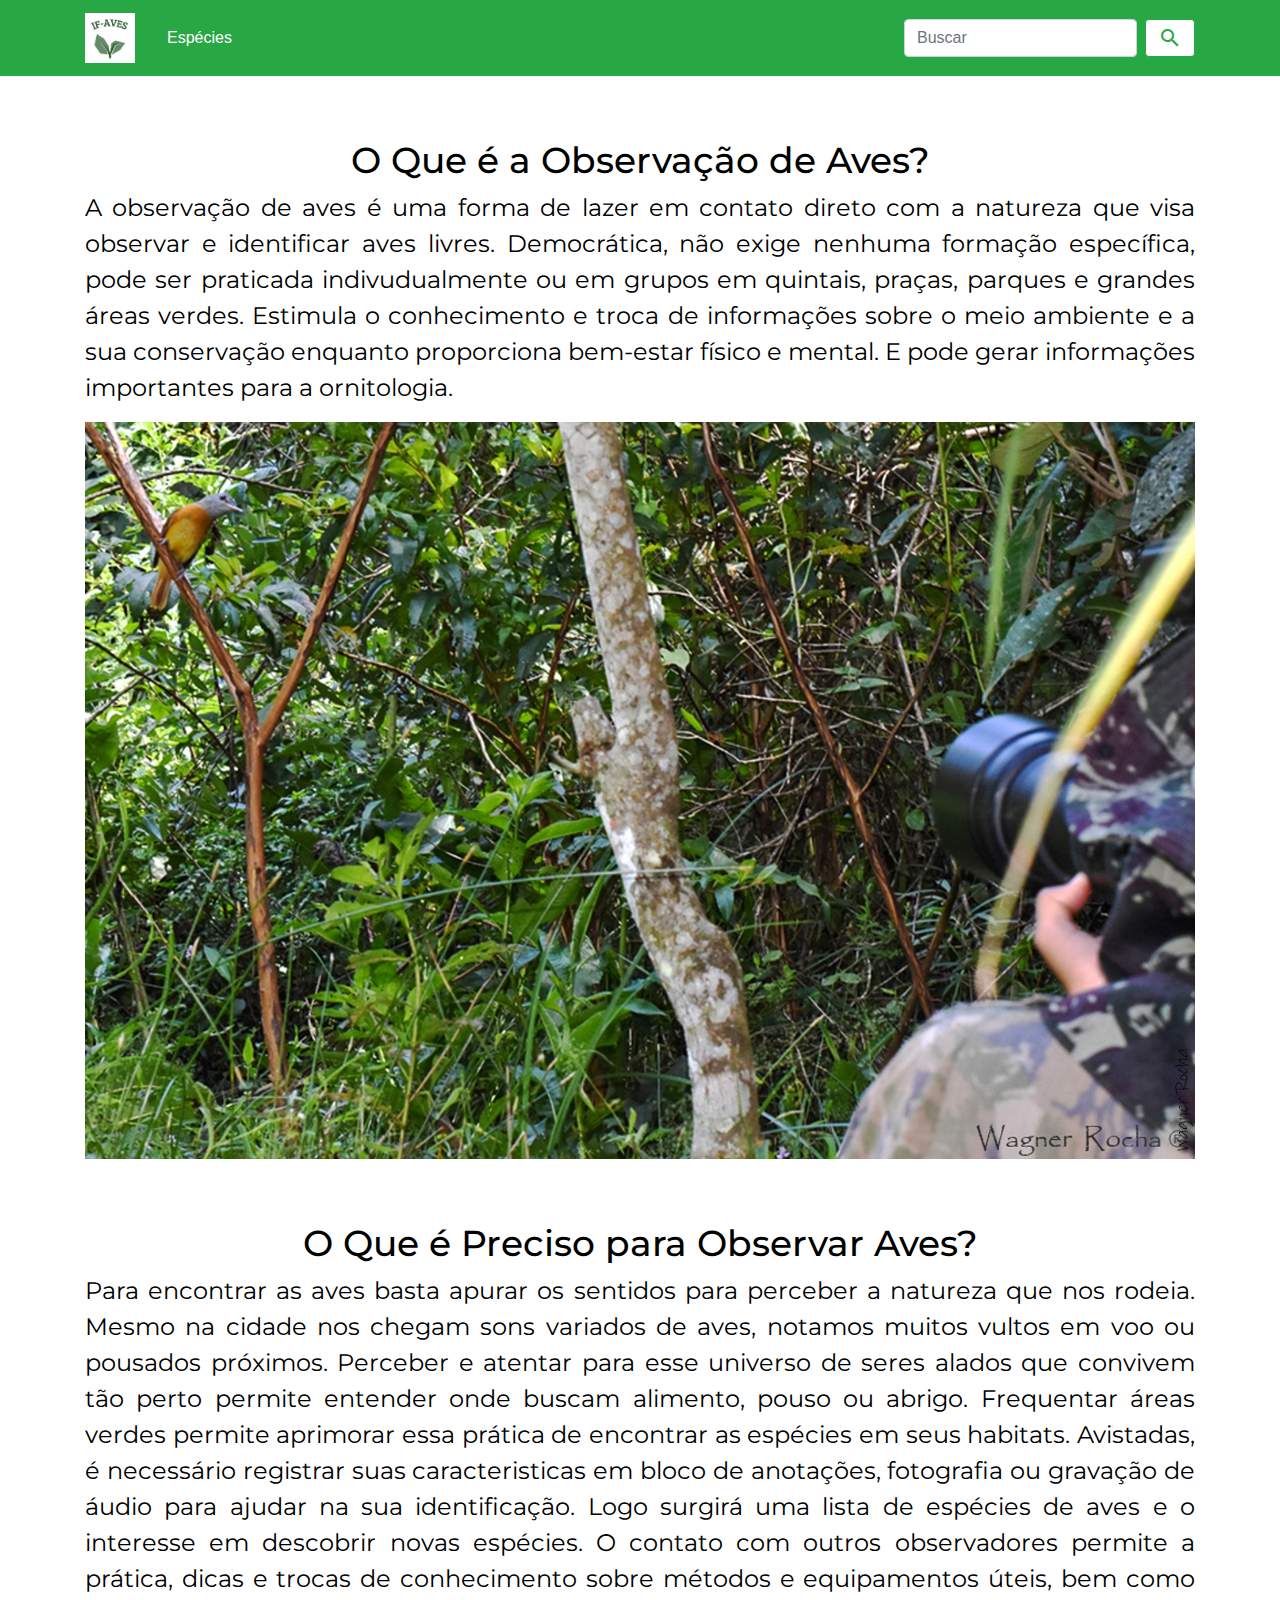
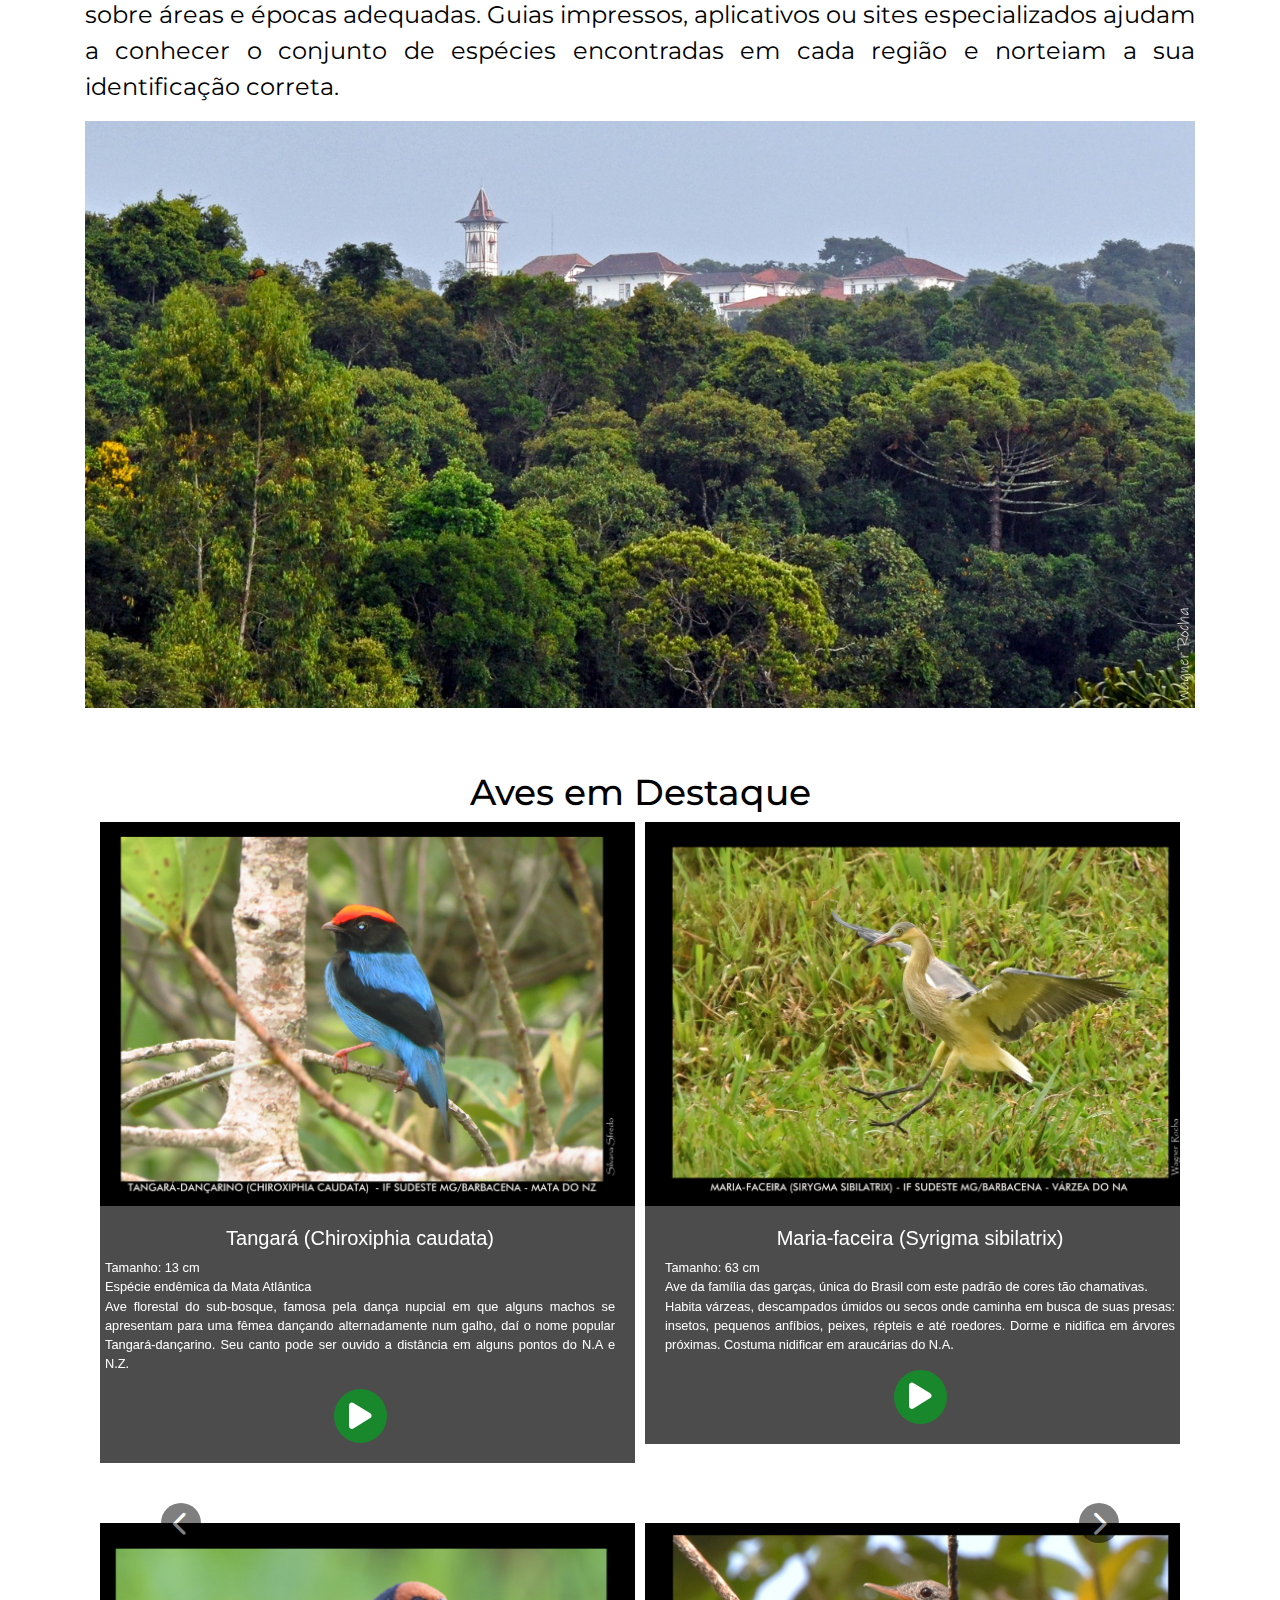
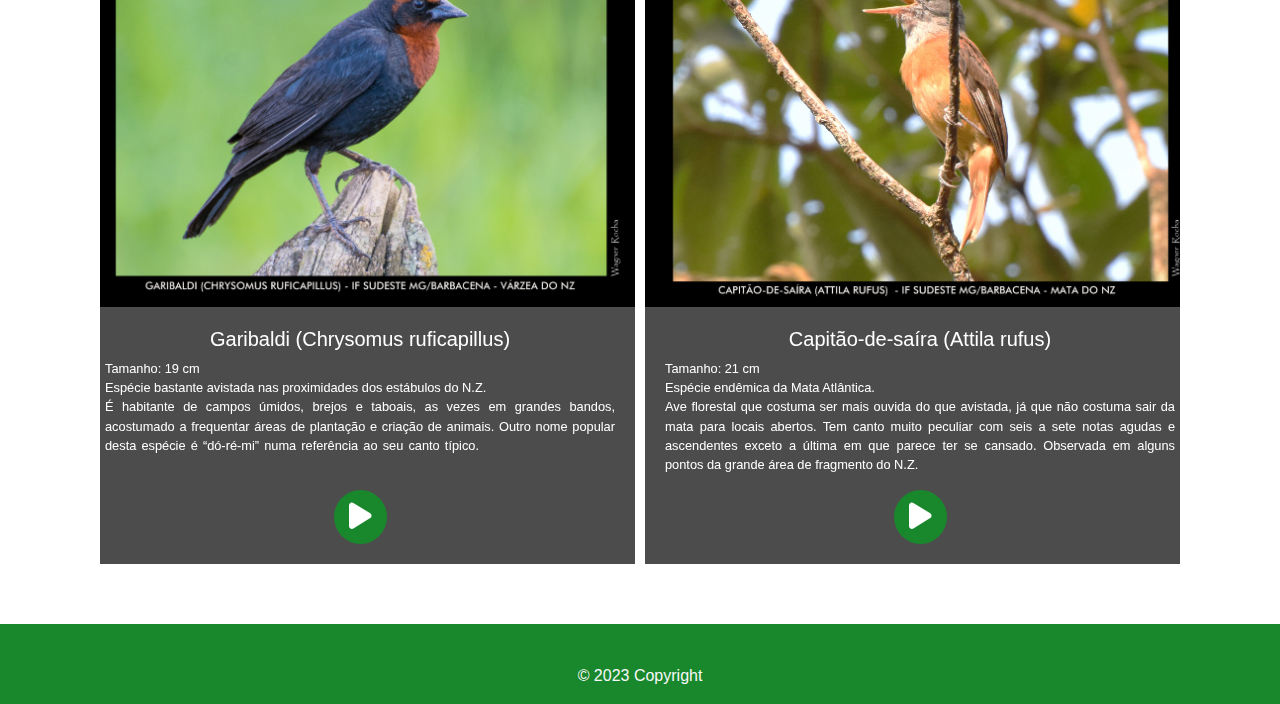
==== index.html @ 890faf4c "foi trocado de lugar o botão de pesquisa com o de espécies" ====
<!DOCTYPE html>
<html lang="pt-br">
<head>
    <meta charset="UTF-8">
    <meta name="viewport" content="width=device-width, initial-scale=1.0">
    <link href="https://fonts.googleapis.com/icon?family=Material+Icons" rel="stylesheet">
    <link rel="stylesheet" href="https://maxcdn.bootstrapcdn.com/bootstrap/4.3.1/css/bootstrap.min.css">
    <link href="https://cdnjs.cloudflare.com/ajax/libs/font-awesome/6.0.0-beta3/css/all.min.css" rel="stylesheet">
    <script src="https://maxcdn.bootstrapcdn.com/bootstrap/4.3.1/js/bootstrap.min.js"></script>
    <link rel="stylesheet" href="style/style.css?v=1" />
    <link href="https://fonts.googleapis.com/css?family=Montserrat&display=swap" rel="stylesheet">

    <title>IF-Aves</title>
</head>
<body>
  <!-- Cabeçalho -->
  <header>
    <nav class="navbar navbar-expand-lg navbar-light bg-success">
      <div class="container-fluid container">
        <a class="navbar-brand" href="./index.html">
            <img src="Imagens/ifaves.jpg" alt="Logo" width="50" height="50">
        </a>
        <a class="nav-link text-white" href="./especies.html">Espécies</a>
        <ul class="navbar-nav ml-auto">
          <li class="nav-item">
            <form class="d-flex" role="search" onsubmit="return search()">
              <input id="search-text" class="form-control me-2" type="search" placeholder="Buscar" aria-label="Search">
              <button id="search-btn" class="btn btn-outline-success bg-white ml-2" type="submit">
                <span class="material-icons">search</span>
              </button>
            </form>
          </li>
        </ul>
      </div>
    </nav>
  </header>

  <!-- Conteúdo principal -->
  <main>
    <div class="container text-center">
      <div>
        <h1 class="separar-linhas titulo-estilizado">
          O Que é a Observação de Aves?
        </h1>
        <p class="paragrafo-estilizado">
          A observação de aves é uma forma de lazer em contato direto com a natureza que visa observar e identificar aves livres. 
          Democrática, não exige nenhuma formação específica, pode ser praticada indivudualmente ou em grupos em quintais, praças, 
          parques e grandes áreas verdes. Estimula o conhecimento e troca de informações sobre o meio ambiente e a sua conservação 
          enquanto proporciona bem-estar físico e mental. E pode gerar informações importantes para a ornitologia.
        </p>
        <img src="Imagens/WhatsApp Image 2023-07-19 at 11.52.18.jpeg" class ="imagem-observacao" alt="Obeservação Aves">
        <h1 class="separar-linhas titulo-estilizado">
          O Que é Preciso para Observar Aves?
        </h1>
        <p class="paragrafo-estilizado">
          Para encontrar as aves basta apurar os sentidos para perceber a natureza que nos rodeia.
          Mesmo na cidade nos chegam sons variados de aves, notamos muitos vultos em voo ou pousados próximos. 
          Perceber e atentar para esse universo de seres alados que convivem tão perto permite entender onde buscam alimento, pouso ou abrigo. 
          Frequentar áreas verdes permite aprimorar essa prática de encontrar as espécies em seus habitats.
          Avistadas, é necessário registrar suas caracteristicas em bloco de anotações, fotografia ou gravação de áudio para ajudar na sua identificação. 
          Logo surgirá uma lista de espécies de aves e o interesse em descobrir novas espécies. O contato com outros observadores permite a prática, 
          dicas e trocas de conhecimento sobre métodos e equipamentos úteis, bem como sobre áreas e épocas adequadas. 
          Guias impressos, aplicativos ou sites especializados ajudam a conhecer o conjunto de espécies encontradas em cada região e norteiam a sua 
          identificação correta.
        </p>
        <img src="Imagens/WhatsApp Image 2023-07-19 at 11.52.19 (1).jpeg" class ="imagem-observacao" alt="Obeservação Aves">
      </div>
      
      <div class="container text-center">
        <h1 class="separar-linhas titulo-estilizado">
          Aves em Destaque
        </h1>

        <div id="birdCarousel" class="carousel slide" data-ride="carousel" data-interval="10000">
          <div class="carousel-inner">
            <div class="carousel-item active">
              <div class="row">
                <div class="col-md-6 imagens-passaros espaco-direita">
                  <div class="image-container position-relative">
                    <img src="Imagens/1_Tangara.jpg" alt="Imagem" class="img-fluid">
                    <div class="description-container">
                      <h5 class="text-center">Tangará (Chiroxiphia caudata)</h5>
                      <div class="description text-justify">
                        <p class="small with-line-break">
                          <span style="display: block;">Tamanho: 13 cm</span> 
                          <span style="display: block;">Espécie endêmica da Mata Atlântica</span>
                          Ave florestal do sub-bosque, famosa pela dança nupcial em que alguns machos se apresentam para uma fêmea dançando alternadamente num galho, 
                          daí o nome popular Tangará-dançarino. Seu canto pode ser ouvido a distância em alguns pontos do N.A e N.Z.
                        </p>
                        <div class="text-center"> <!-- Div para centralizar o botão -->
                          <button class="btn-success rounded-circle btn-custom-icon mt-3 play-music" data-audio="Sons_passaros/01. TANGARA-DANÇARINO.mp3">
                            <i class="fa fa-play fa-lg"></i>
                          </button>
                        </div>
                      </div>
                    </div>
                  </div>
                </div>
                <div class="col-md-6 imagens-passaros espaco-esquerda">
                  <div class="image-container position-relative">
                    <img src="Imagens/2_Maria_Faceira.jpg" alt="Imagem" class="img-fluid">
                    <div class="description-container">
                      <h5 class="text-center">Maria-faceira (Syrigma sibilatrix)</h5>
                      <div class="description text-justify">
                        <p class="small with-line-break">
                          <span style="display: block;">Tamanho: 63 cm</span> 
                          <span style="display: block;">Ave da família das garças, única do Brasil com este padrão de cores tão chamativas.</span>
                          Habita várzeas, descampados úmidos ou secos onde caminha em busca de suas presas: insetos, pequenos anfíbios, peixes, répteis e até roedores. Dorme e nidifica em árvores próximas. Costuma nidificar em araucárias do N.A.
                        </p>
                        <div class="text-center"> <!-- Div para centralizar o botão -->
                          <button class="btn-success rounded-circle btn-custom-icon mt-3 play-music" data-audio="Sons_passaros/02. MARIA-FACEIRA.mp3">
                            <i class="fa fa-play fa-lg"></i>
                          </button>
                        </div>
                      </div>
                    </div>
                  </div>
                </div>
                <div class="col-md-6 imagens-passaros espaco-direita">
                  <div class="image-container position-relative">
                    <img src="Imagens/3_Garibaldi.jpg" alt="Imagem" class="img-fluid">
                    <div class="description-container">
                      <h5 class="text-center">Garibaldi (Chrysomus ruficapillus)</h5>
                      <div class="description text-justify">
                        <p class="small with-line-break">
                          <span style="display: block;">Tamanho: 19 cm</span> 
                          <span style="display: block;">Espécie bastante avistada nas proximidades dos estábulos do N.Z.</span>
                          É habitante de campos úmidos, brejos e taboais, as vezes em grandes bandos, acostumado a frequentar áreas de plantação e criação de animais.
                          Outro nome popular desta espécie é “dó-ré-mi” numa referência ao seu canto típico.<span class="invisivel">dsdadasdasdas dasdas dsssss sssssssssssss dfdssdd</span>
                        </p>
                        <div class="text-center"> <!-- Div para centralizar o botão -->
                          <button class="btn-success rounded-circle btn-custom-icon mt-3 play-music" data-audio="Sons_passaros/03. GARIBALDI.mp3">
                            <i class="fa fa-play fa-lg"></i>
                          </button>
                        </div>
                      </div>
                    </div>
                  </div>
                </div>
                <div class="col-md-6 imagens-passaros espaco-esquerda">
                  <div class="image-container position-relative">
                    <img src="Imagens/4_Capitao_de_saira.jpg" alt="Imagem" class="img-fluid">
                    <div class="description-container">
                      <h5 class="text-center">Capitão-de-saíra (Attila rufus)</h5>
                      <div class="description text-justify">
                        <p class="small with-line-break">
                          <span style="display: block;">Tamanho: 21 cm</span> 
                          <span style="display: block;">Espécie endêmica da Mata Atlântica.</span>
                          Ave florestal que costuma ser mais ouvida do que avistada, já que não costuma sair da mata para locais abertos. Tem canto muito peculiar com seis a sete notas agudas e ascendentes exceto a última em que parece ter se cansado.
                          Observada em alguns pontos da grande área de fragmento do N.Z.
                        </p>
                        <div class="text-center"> <!-- Div para centralizar o botão -->
                          <button class="btn-success rounded-circle btn-custom-icon mt-3 play-music" data-audio="Sons_passaros/04. CAPITAO-DE-SAIRA.mp3">
                            <i class="fa fa-play fa-lg"></i>
                          </button>
                        </div>
                      </div>
                    </div>
                  </div>
                </div>
              </div>
            </div>
            <div class="carousel-item">
              <div class="row">
                <div class="col-md-6 imagens-passaros espaco-esquerda">
                  <div class="image-container position-relative">
                    <img src="Imagens/5_Gaviao_pega_Macaco.jpg" alt="Imagem" class="img-fluid">
                    <div class="description-container">
                      <h5 class="text-center">Gavião-pega-macaco (Spizaetus tyrannus) </h5>
                      <div class="description text-justify">
                        <p class="small with-line-break">
                          <span style="display: block;">Tamanho: 67 cm.</span> 
                          <span style="display: block;">Esta águia tropical é uma grande ave de rapina estritamente florestal que habita grandes fragmentos de mata pouco alterados.</span>
                          Caça mamíferos, répteis e aves.Observada em voos solitários sobre as matas do N.A. e N.Z, mais raramente em poleiros de caça. 
                          O único ninho já observado fica num ponto de mata densa do IF Sudeste Barbacena.
                        </p>
                        <div class="text-center"> <!-- Div para centralizar o botão -->
                          <button class="btn-success rounded-circle btn-custom-icon mt-3 play-music" data-audio="Sons_passaros/05. GAVIAO-PEGA-MACACO.mp3">
                            <i class="fa fa-play fa-lg"></i>
                          </button>
                        </div>
                      </div>
                    </div>
                  </div>
                </div>
                <div class="col-md-6 imagens-passaros espaco-esquerda">
                  <div class="image-container position-relative">
                    <img src="Imagens/6_Pica_Pau_Verde_Barrado.jpg" alt="Imagem" class="img-fluid">
                    <div class="description-container">
                      <h5 class="text-center">Pica-pau-verde-barrado (Colaptes melanochloros)</h5>
                      <div class="description text-justify">
                        <p class="small with-line-break">
                          <span style="display: block;">Tamanho: 29 cm.</span> 
                          <span style="display: block;">Espécie comum de pica-pau, habita matas de galeria, cerrado, campos com árvores, pomares e locais urbanos arborizados. Geralmente é visto sozinho aqui na região.</span>
                          Grande predador de formigas, cupins e larvas de diversos insetos.Comumente observado nas bordas de mata, 
                          pomares e áreas com árvores desde a área da sede até o N.A. (indivíduo da fotografia) e N.Z
                        </p>
                        <div class="text-center"> <!-- Div para centralizar o botão -->
                          <button class="btn-success rounded-circle btn-custom-icon mt-3 play-music" data-audio="Sons_passaros/06. PICA-PAU-VERDE-BARRADO.mp3">
                            <i class="fa fa-play fa-lg"></i>
                          </button>
                        </div>
                      </div>
                    </div>
                  </div>
                </div>
                <div class="col-md-6 imagens-passaros espaco-esquerda">
                  <div class="image-container position-relative">
                    <img src="Imagens/7_Tororo.jpg" alt="Imagem" class="img-fluid">
                    <div class="description-container">
                      <h5 class="text-center">Tororó (Poecilotriccus plumbeiceps)</h5>
                      <div class="description text-justify">
                        <p class="small with-line-break">
                          <span style="display: block;">Tamanho: 9 cm.</span> 
                          <span style="display: block;">Habita locais de vegetação densa mais próximos do chão</span>
                          Pequena espécie de canto em notas rápidas e som parecido com o de sapos e pererecas. Sempre muito ativo e inquieto
                          pula de um lado para o outro constantemente. Bastante ouvido em diversas áreas do IF, as vezes se nota primeiro seu vulto
                          em movimentação na vegetação fechada. Fotografia em mata do N.Z.
                        </p>
                        <div class="text-center"> <!-- Div para centralizar o botão -->
                          <button class="btn-success rounded-circle btn-custom-icon mt-3 play-music" data-audio="Sons_passaros/07. TORORO.mp3">
                            <i class="fa fa-play fa-lg"></i>
                          </button>
                        </div>
                      </div>
                    </div>
                  </div>
                </div>
                <div class="col-md-6 imagens-passaros espaco-esquerda">
                  <div class="image-container position-relative">
                    <img src="Imagens/8_Anu_Preto.jpg" alt="Imagem" class="img-fluid">
                    <div class="description-container">
                      <h5 class="text-center">Anu-preto (Crotophaga ani)</h5>
                      <div class="description text-justify">
                        <p class="small with-line-break">
                          <span style="display: block;">Tamanho: 36 cm.</span> 
                          <span style="display: block;">Espécie muito comum na zona rural em áreas abertas de cultivos e pastagens.</span>
                          Geralmente é visto em bandos no chão ou em poleiros baixos como cercas e arbustos. Voa de forma desajeitada. 
                          Grande predador de gafanhotos, percevejos, lagartas (ajuda no controle dessas espécies em plantações) além de 
                          lagartixas e pequenos roedores. Fotografia em plantação de repolhos do N.A.
                        </p>
                        <div class="text-center"> <!-- Div para centralizar o botão -->
                          <button class="btn-success rounded-circle btn-custom-icon mt-3 play-music" data-audio="Sons_passaros/08. ANU-PRETO.mp3">
                            <i class="fa fa-play fa-lg"></i>
                          </button>
                        </div>
                      </div>
                    </div>
                  </div>
                </div>
              </div>
            </div>

            <div class="carousel-item">
              <div class="row">
                <div class="col-md-6 imagens-passaros espaco-esquerda">
                  <div class="image-container position-relative">
                    <img src="Imagens/9_Gaviao_Caboclo.jpg" alt="Imagem" class="img-fluid">
                    <div class="description-container">
                      <h5 class="text-center">Gavião-caboclo (Heterospizias meridionalis)</h5>
                      <div class="description text-justify">
                        <p class="small with-line-break">
                          <span style="display: block;">Tamanho: 60 cm.</span> 
                          <span style="display: block;">Grande gavião de cores amarronzadas, comum em áreas abertas com árvores esparsas.</span>
                          Pode ser visto planando ou pousado em diversas alturas, desde postes e árvores até cupins e moirões de cerca.
                          Grande predador de pequenos mampiferos, aves,, anfíbios e répteis. Uma família procria continuadamente no 
                          entorno da plantação de repolhos do N.A.
                        </p>
                        <div class="text-center"> <!-- Div para centralizar o botão -->
                          <button class="btn-success rounded-circle btn-custom-icon mt-3 play-music" data-audio="Sons_passaros/09. GAVIAO-CABOCLO.mp3">
                            <i class="fa fa-play fa-lg"></i>
                          </button>
                        </div>
                      </div>
                    </div>
                  </div>
                </div>
                <div class="col-md-6 imagens-passaros espaco-esquerda">
                  <div class="image-container position-relative">
                    <img src="Imagens/10_Teque_teque.jpg" alt="Imagem" class="img-fluid">
                    <div class="description-container">
                      <h5 class="text-center">Teque-teque (Todirostrum poliocephalum)</h5>
                      <div class="description text-justify">
                        <p class="small with-line-break">
                          <span style="display: block;">Tamanho: 9 cm.</span> 
                          <span style="display: block;">Ave minúscula, de canto agudo e acelerado, comum na vegetação das bordas de matas e capoeiras da região, as vezes até em arbustos de jardins.</span>
                          Muito inquieta, está sempre pulando entre a folhagem enquanto caça pequenos insetos e frutinhas.
                          Fotografia na área do pomar do N.A.<span class="invisivel">dsdadasdasdas dasdas dsssss sssssssssssss dfdssdd </span> 
                        </p>
                        <div class="text-center"> <!-- Div para centralizar o botão -->
                          <button class="btn-success rounded-circle btn-custom-icon mt-3 play-music" data-audio="Sons_passaros/10. TEQUE-TEQUE.mp3">
                            <i class="fa fa-play fa-lg"></i>
                          </button>
                        </div>
                      </div>
                    </div>
                  </div>
                </div>
                <div class="col-md-6 imagens-passaros espaco-esquerda">
                  <div class="image-container position-relative">
                    <img src="Imagens/11_Falcao_Caure.jpg" alt="Imagem" class="img-fluid">
                    <div class="description-container">
                      <h5 class="text-center">Falcão-cauré (Falco rifigularis)</h5>
                      <div class="description text-justify">
                        <p class="small with-line-break">
                          <span style="display: block;">Tamanho: 30 cm.</span> 
                          <span style="display: block;">Ave de rapina pouco observada em Barbacena, habita áreas bem arborizadas.</span>
                          Hábil caçador, captura em voo morcegos, aves e insetos além de pequenos roedores e  lagartos que caça no solo.
                          Costuma ficar muito tempo em poleiros bem altos como árvores mortas e postes a espreita de sua caça. 
                          Fotografada na área da grande área florestada do N.Z.<span class="invisivel">dsdadasdasdas dasdas dsssss sssssssssssss dfdssdd ds fdfdf fdsffse fdfsdfsf fs</span>
                        </p>
                        <div class="text-center"> <!-- Div para centralizar o botão -->
                          <button class="btn-success rounded-circle btn-custom-icon mt-3 play-music" data-audio="Sons_passaros/11. FALCAO-CAURE.mp3">
                            <i class="fa fa-play fa-lg"></i>
                          </button>
                        </div>
                      </div>
                    </div>
                  </div>
                </div>
                <div class="col-md-6 imagens-passaros espaco-esquerda">
                  <div class="image-container position-relative">
                    <img src="Imagens/12_Tie-sangue.jpg" alt="Imagem" class="img-fluid">
                    <div class="description-container">
                      <h5 class="text-center">Tiê-Sangue (Ramphocelus bresilia)</h5>
                      <div class="description text-justify">
                        <p class="small with-line-break">
                          <span style="display: block;">Tamanho: 18 cm.</span> 
                          <span style="display: block;">Espécie endêmica e considerada símbolo da Mata Atlântica.</span>
                          Os machos apresentam plumagem vermelha vistosa, e as fêmeas são pardas com tons avermelhados na parte inferior. 
                          Indivíduos jovens nascem parecidos com as fêmeas e, conforme os machos amadurecem, tornam-se vermelhos.
                          Gostam de ambientes de borda de mata e são comumente associados a cursos da água.No campus, 
                          costumam ser avistados no N.A e na Equoterapia, sempre próximos ao córrego que corta o local.
                        </p>
                        <div class="text-center"> <!-- Div para centralizar o botão -->
                          <button class="btn-success rounded-circle btn-custom-icon mt-3 play-music" data-audio="Sons_passaros/12. TIE-SANGUE.mp3">
                            <i class="fa fa-play fa-lg"></i>
                          </button>
                        </div>
                      </div>
                    </div>
                  </div>
                </div>
              </div>
            </div>

            <div class="carousel-item">
              <div class="row">
                <div class="col-md-6 imagens-passaros espaco-esquerda">
                  <div class="image-container position-relative">
                    <img src="Imagens/13_Surucua_Variado.jpg" alt="Imagem" class="img-fluid">
                    <div class="description-container">
                      <h5 class="text-center">Surucuá-variado (Trogon surrucura)</h5>
                      <div class="description text-justify">
                        <p class="small with-line-break">
                          <span style="display: block;">Tamanho: 27 cm.</span> 
                          <span style="display: block;">Ave que pode habitar matas e cerrados.</span>
                          Apresenta cabeça e peito azul-violeta, barriga amarela e parte superior cinza-metálica.No período reprodutivo, 
                          tende a ser uma espécie territorialista e vocaliza longas sequências de “kwa”. No campus, costuma ser 
                          observada na mata do NZ e também no NA.<span class="invisivel">dsdadasdasdas dasdas dsssss sssssssssssss dfdssdd  fdsfsdf fsdf  fdsfsd  fsdf sdf sdf fdsfsdf fdsfs</span>
                        </p>
                        <div class="text-center"> <!-- Div para centralizar o botão -->
                          <button class="btn-success rounded-circle btn-custom-icon mt-3 play-music" data-audio="Sons_passaros/13. SURUCUA-VARIADO.mp3">
                            <i class="fa fa-play fa-lg"></i>
                          </button>
                        </div>
                      </div>
                    </div>
                  </div>
                </div>
                <div class="col-md-6 imagens-passaros espaco-esquerda">
                  <div class="image-container position-relative">
                    <img src="Imagens/14_Principe.jpg" alt="Imagem" class="img-fluid">
                    <div class="description-container">
                      <h5 class="text-center">Príncipe (Pyrocephalus rubinus)</h5>
                      <div class="description text-justify">
                        <p class="small with-line-break">
                          <span style="display: block;">Tamanho: 13 cm.</span> 
                          <span style="display: block;">Ave migratória que pode ser observada nas várzeas do N.A durante a primavera, quando retorna do norte do país para reprodução.</span>
                          No período reprodutivo, os machos apresentam plumagem vermelha com dorso e "máscara" escura. As fêmeas e jovens são cinza-claros
                          com listras escuras.Costuma ser avistado pousado sobre as cercas do N.A, mais comumente próximos ao córrego da equoterapia.
                        </p>
                        <div class="text-center"> <!-- Div para centralizar o botão -->
                          <button class="btn-success rounded-circle btn-custom-icon mt-3 play-music" data-audio="Sons_passaros/14. PRINCIPE.mp3">
                            <i class="fa fa-play fa-lg"></i>
                          </button>
                        </div>
                      </div>
                    </div>
                  </div>
                </div>
                <div class="col-md-6 imagens-passaros espaco-esquerda">
                  <div class="image-container position-relative">
                    <img src="Imagens/15_Bico_Virado_Carijo.jpg" alt="Imagem" class="img-fluid">
                    <div class="description-container">
                      <h5 class="text-center">Bico-virado-carijó (Xenops rutilans)</h5>
                      <div class="description text-justify">
                        <p class="small with-line-break">
                          <span style="display: block;">Tamanho: 12 cm.</span> 
                          <span style="display: block;">Pequena ave florestal, prefere o interior de matas a áreas abertas.</span>
                          No campus, pode ser observada em áreas com essas características nas matas do N.A e N.Z.O nome é oriundo
                          do formato do bico da ave, que é curvado para cima e usado para extrair insetos, larvas e pequenos animais dos troncos das árvores.
                          <span class="invisivel">dsdadasdasdas dasdas dsssss sssssssssssss dfdssdd </span>
                        </p>
                        <div class="text-center"> <!-- Div para centralizar o botão -->
                          <button class="btn-success rounded-circle btn-custom-icon mt-3 play-music" data-audio="Sons_passaros/15. BICO-VIRADO-CARIJO.mp3">
                            <i class="fa fa-play fa-lg"></i>
                          </button>
                        </div>
                      </div>
                    </div>
                  </div>
                </div>
                <div class="col-md-6 imagens-passaros espaco-esquerda">
                  <div class="image-container position-relative">
                    <img src="Imagens/16_Cabure_Acanelado.jpg" alt="Imagem" class="img-fluid">
                    <div class="description-container">
                      <h5 class="text-center">Caburé-acanelado (Aegolius harrisii)</h5>
                      <div class="description text-justify">
                        <p class="small with-line-break">
                          <span style="display: block;">Tamanho: 22 cm.</span> 
                          <span style="display: block;">Pequena coruja de difícil avistamento e hábitos quase desconhecidos.</span>
                          Foi registrada numa área de borda de mata do IF depois de identificado seu canto, um trinado agudo, repetitivo e acelerado. 
                          Parece emitir seu canto logo depois do crepúsculo, momento crucial para se perceber sua presença numa área. 
                          Depois se torna quase muda, raramente vocalizando e impossibilitando sua localização. 
                        </p>
                        <div class="text-center"> <!-- Div para centralizar o botão -->
                          <button class="btn-success rounded-circle btn-custom-icon mt-3 play-music" data-audio="Sons_passaros/16. CABURE-ACANELADO.mp3">
                            <i class="fa fa-play fa-lg"></i>
                          </button>
                        </div>
                      </div>
                    </div>
                  </div>
                </div>
              </div>
            </div>

            <div class="carousel-item">
              <div class="row">
                <div class="col-md-6 imagens-passaros espaco-esquerda">
                  <div class="image-container position-relative">
                    <img src="Imagens/17_Tapaculo_da_Varzea.jpg" alt="Imagem" class="img-fluid">
                    <div class="description-container">
                      <h5 class="text-center">Tapaculo-da-várzea (Scytalopus iraiensis)</h5>
                      <div class="description text-justify">
                        <p class="small with-line-break">
                          <span style="display: block;">Tamanho: 12 cm.</span> 
                          <span style="display: block;">Pequena ave descoberta pela ciência há poucos anos no Paraná e até hoje com raros registros no Brasil. Muito escassa está em perigo de extinção na natureza.</span>
                          A espécie foi registrada em 2016 na área do IF a partir da confirmação da sua vocalização, sendo um dos primeiros registros
                          na bacia do Rio Grande em MG. Muito escasso, de comportamento extremamente arredio, pode ser ouvido sem que se consiga
                          um avistamento. Dificilmente abandona a vegetação de brejo em que vive e parece se deslocar sempre pelo chão, evitando o voo.
                        </p>
                        <div class="text-center"> <!-- Div para centralizar o botão -->
                          <button class="btn-success rounded-circle btn-custom-icon mt-3 play-music" data-audio="Sons_passaros/17. MACUQUINHO-DA-VARZEA.mp3">
                            <i class="fa fa-play fa-lg"></i>
                          </button>
                        </div>
                      </div>
                    </div>
                  </div>
                </div>
                <div class="col-md-6 imagens-passaros espaco-esquerda">
                  <div class="image-container position-relative">
                    <img src="Imagens/18_Caneleiro_Verde.jpg" alt="Imagem" class="img-fluid">
                    <div class="description-container">
                      <h5 class="text-center">Caneleiro-verde (Pachyramphus viridis)</h5>
                      <div class="description text-justify">
                        <p class="small with-line-break">
                          <span style="display: block;">Tamanho: 14,5 cm.</span> 
                          <span style="display: block;">Encontrado em florestas e bordas de florestas, no campus pode ser visto na mata do N.Z.</span>
                          Os machos apresentam dorso verde-oliva e peito amarelo, barriga acinzentada e cabeça cinza com uma coroa preta.
                          <span class="invisivel">dsdadasdasdas dasdas dsssss sssssssssssss dfdssdd fdfdfdafaf dsdasd dsad dsads ds asdasdsdd dsad dsadasd dasdasd dsaddsd dsadasd dasdad
                            dsdasda ddasd dsada dasd dasdd dasdasda dasd ds dasdad dasdsa adasd dasda dadssd dsds sd dsadads w dsda fefe dsadasd dsdsdsd dsds dsdsd dsdsd dsdsad dsadasda dsd
                            dsdadasda dsad ds ds s dsadasd dsadasd dsd
                          </span>
                        </p>
                        <div class="text-center"> <!-- Div para centralizar o botão -->
                          <button class="btn-success rounded-circle btn-custom-icon mt-3 play-music" data-audio="Sons_passaros/18. CANELEIRO-VERDE.mp3">
                            <i class="fa fa-play fa-lg"></i>
                          </button>
                        </div>
                      </div>
                    </div>
                  </div>
                </div>
                <div class="col-md-6 imagens-passaros espaco-esquerda">
                  <div class="image-container position-relative">
                    <img src="Imagens/19_Tucano_de_bico_Verde.jpg" alt="Imagem" class="img-fluid">
                    <div class="description-container">
                      <h5 class="text-center">Tucano-de-bico-verde (Ramphastos dicolorus)</h5>
                      <div class="description text-justify">
                        <p class="small with-line-break">
                          <span style="display: block;">Tamanho: 45 cm.</span> 
                          <span style="display: block;">Podem ser vistos em bandos e às vezes solitários por todo o campus, porém é mais comum próximo às áreas de mata.</span>
                          Diferencia-se do tucano mais conhecido, o Tucanuçu (Ramphastos toco), pela cor esverdeada do bico, tamanho menor do bico e
                          cores do peito. <span class="invisivel">dsdadasdasdas dasdas dsssss sssssssssssss dfdssdd </span>
                        </p>
                        <div class="text-center"> <!-- Div para centralizar o botão -->
                          <button class="btn-success rounded-circle btn-custom-icon mt-3 play-music" data-audio="Sons_passaros/19. TUCANO-DE-BICO-VERDE.mp3">
                            <i class="fa fa-play fa-lg"></i>
                          </button>
                        </div>
                      </div>
                    </div>
                  </div>
                </div>
                <div class="col-md-6 imagens-passaros espaco-esquerda">
                  <div class="image-container position-relative">
                    <img src="Imagens/20_Saira_Amarela.jpg" alt="Imagem" class="img-fluid">
                    <div class="description-container">
                      <h5 class="text-center">Saíra-Amarela (Stilpnia cayana)</h5>
                      <div class="description text-justify">
                        <p class="small with-line-break">
                          <span style="display: block;">Tamanho: 15 cm.</span> 
                          <span style="display: block;">Espécie que habita matas abertas, ciliares, praças e jardins.</span>
                          Pode ser vista frequentemente em quintais, principalmente em locais que possuam árvores frutíferas e comedouros.
                          O peito e parte da cabeça são escuros, as asas são azuladas e o restante do corpo é amarelo, o que chama a atenção. 
                          As fêmeas apresentam tons acinzentados e amarelos fracos, com asas verdes.
                        </p>
                        <div class="text-center"> <!-- Div para centralizar o botão -->
                          <button class="btn-success rounded-circle btn-custom-icon mt-3 play-music" data-audio="Sons_passaros/08. ANU-PRETO.mp3">
                            <i class="fa fa-play fa-lg"></i>
                          </button>
                        </div>
                      </div>
                    </div>
                  </div>
                </div>
              </div>
            </div>
          </div>
        
          <!-- Ícone personalizado para a seta esquerda -->
          <a class="carousel-control-prev" href="#birdCarousel" role="button" data-slide="prev">
            <div class="custom-carousel-icon-prev">
              <div class="icon-background">
                <i class="fas fa-chevron-left"></i>
              </div>
            </div>
            <span class="sr-only">Anterior</span>
          </a>

          <!-- Ícone personalizado para a seta direita -->
          <a class="carousel-control-next" href="#birdCarousel" role="button" data-slide="next">
            <div class="custom-carousel-icon-next">
              <div class="icon-background">
                <i class="fas fa-chevron-right"></i>
              </div>
            </div>
            <span class="sr-only">Próximo</span>
          </a>


        </div>
      </div>                    
    </div>
  </main>

    <!-- Rodapé -->
    <footer class="text-center text-lg-start text-muted">
      <!-- Copyright -->
      <div class="text-center navbar p-3 justify-content-center text-light separar-linhas">
          © 2023 Copyright
      </div>
    </footer>

    <!-- SCRIPTS -->
    <script src="https://code.jquery.com/jquery-3.3.1.slim.min.js"></script>
    <script src="https://cdnjs.cloudflare.com/ajax/libs/popper.js/1.14.7/umd/popper.min.js"></script>
    <script src="https://stackpath.bootstrapcdn.com/bootstrap/4.3.1/js/bootstrap.min.js"></script>
    <script src="https://cdn.jsdelivr.net/npm/bootstrap@5.3.0-alpha2/dist/js/bootstrap.bundle.min.js"
        integrity="sha384-qKXV1j0HvMUeCBQ+QVp7JcfGl760yU08IQ+GpUo5hlbpg51QRiuqHAJz8+BrxE/N"
        crossorigin="anonymous"></script>
    <script src="scripts/script.js"></script>
</body>
</html>
---- style/style.css ----
* {
margin: 0;
padding: 0;
text-decoration: none;
box-sizing: border-box;
}

body {
min-width: 300px;
}

.links-info:hover,
.links-info {
color: green !important;
}

#search-btn {
font-size: 0%;
}

.imagem-observacao {
max-width: 100%;
height: auto;
}

.separar-linhas {
white-space: pre-line;
}

.separa {
white-space: pre-wrap;
}

#search-btn:hover,
#search-btn:active {
background-color: #006400 !important;
color: #fff !important;
}

.titulo-estilizado {
font-family: "Montserrat", sans-serif; /* Fonte*/
font-size: 36px; /* Tamanho da fonte */
color: black; /* Cor do texto */
/*text-shadow: 2px 2px 4px rgba(0, 0, 0, 0.3); /* Sombra de texto */
margin-top: 20px; /* Margem superior para dar espaço */
/*font-weight: bold; /* Texto em negrito */
/*text-transform: uppercase; /* Transforma o texto em maiúsculas */
text-align: center; /* Centralizar o texto */
}

.paragrafo-estilizado{
font-family: "Montserrat", sans-serif;
color: black;
text-align: justify;
}

.custom-text {
font-size: 20px;
}

.image-container {
position: relative;
width: 100%;
overflow: hidden;
margin-bottom: 30px;
}

.description-container {
bottom: 0;
left: 0;
width: 100%;
background-color: rgba(0, 0, 0, 0.7);
color: white;
position: relative;
width: 100%;
height: auto;
padding: 20px;
}

.description {
flex: 1;
/* Ocupa o espaço disponível */
}

.description p {
margin: 0;
}

/* Estilo personalizado para o botão com ícone */
.btn-custom-icon {
background-color: #19882c; /* Cor verde */
padding: 15px; /* Espaçamento interno para aumentar o tamanho do botão */
font-size: 24px; /* Tamanho do ícone */
line-height: 1; /* Centralizar verticalmente o ícone */
border: none; /* Remover a borda do botão */
}

/* Cor do ícone (branco) */
.btn-custom-icon .fa {
color: #fff;
}

/* Estilos para os ícones personalizados */
.custom-carousel-icon-prev,
.custom-carousel-icon-next {
display: inline-block;
position: relative;
width: 40px; /* Largura do ícone */
height: 40px; /* Altura do ícone */
border-radius: 50%; /* Transforma o ícone em um círculo */
overflow: hidden; /* Garante que o conteúdo dentro do círculo não vaze */
}

.icon-background {
position: absolute;
top: 0;
left: 0;
width: 100%;
height: 100%;
background-color: black; /* Cor de fundo */
display: flex;
align-items: center;
justify-content: center;
}

.custom-carousel-icon-prev i,
.custom-carousel-icon-next i {
font-size: 25px; /* Tamanho do ícone */
color: #fff; /* Cor da seta */
}


footer {
background-color: #19882c;
color: #fff;
text-align: center;
}

.imagens-passaros {
margin: 0;
padding: 0;
}

.espaco-direita {
padding-right: 5px;
}

.espaco-esquerda{
padding-left: 5px;
}

.invisivel{
color: rgba(76,76,76,255);
}

/* Estilos para dispositivos pequenos (até 576px) */
@media (max-width: 576px) {
    .titulo-estilizado {
        font-size: 24px; /* Reduzindo o tamanho do título */
    }

    .paragrafo-estilizado {
        font-size: 16px; /* Reduzindo o tamanho do parágrafo */
    }

    .imagens-passaros {
        margin-bottom: 15px; /* Espaçamento entre as imagens */
    }

    .espaco-direita,
    .espaco-esquerda {
        padding-right: 0;
        padding-left: 0;
    }
}

/* Estilos para dispositivos médios (maiores que 576px) até 768px */
@media (min-width: 577px) and (max-width: 768px) {
    .titulo-estilizado {
        font-size: 28px; /* Tamanho do título para dispositivos médios */
    }

    .paragrafo-estilizado {
        font-size: 18px; /* Tamanho do parágrafo para dispositivos médios */
    }
}

/* Estilos para dispositivos grandes (maiores que 768px) até 992px */
@media (min-width: 769px) and (max-width: 992px) {
    .titulo-estilizado {
        font-size: 32px; /* Tamanho do título para dispositivos grandes */
    }

    .paragrafo-estilizado {
        font-size: 20px; /* Tamanho do parágrafo para dispositivos grandes */
    }

    .imagens-passaros {
        margin-bottom: 30px; /* Espaçamento entre as imagens */
    }
}

/* Estilos para dispositivos ainda maiores (maiores que 992px) */
@media (min-width: 993px) {
    .titulo-estilizado {
        font-size: 36px; /* Tamanho do título para dispositivos maiores */
    }

    .paragrafo-estilizado {
        font-size: 24px; /* Tamanho do parágrafo para dispositivos maiores */
    }

    .imagens-passaros {
        margin-bottom: 30px; /* Espaçamento entre as imagens */
    }
}
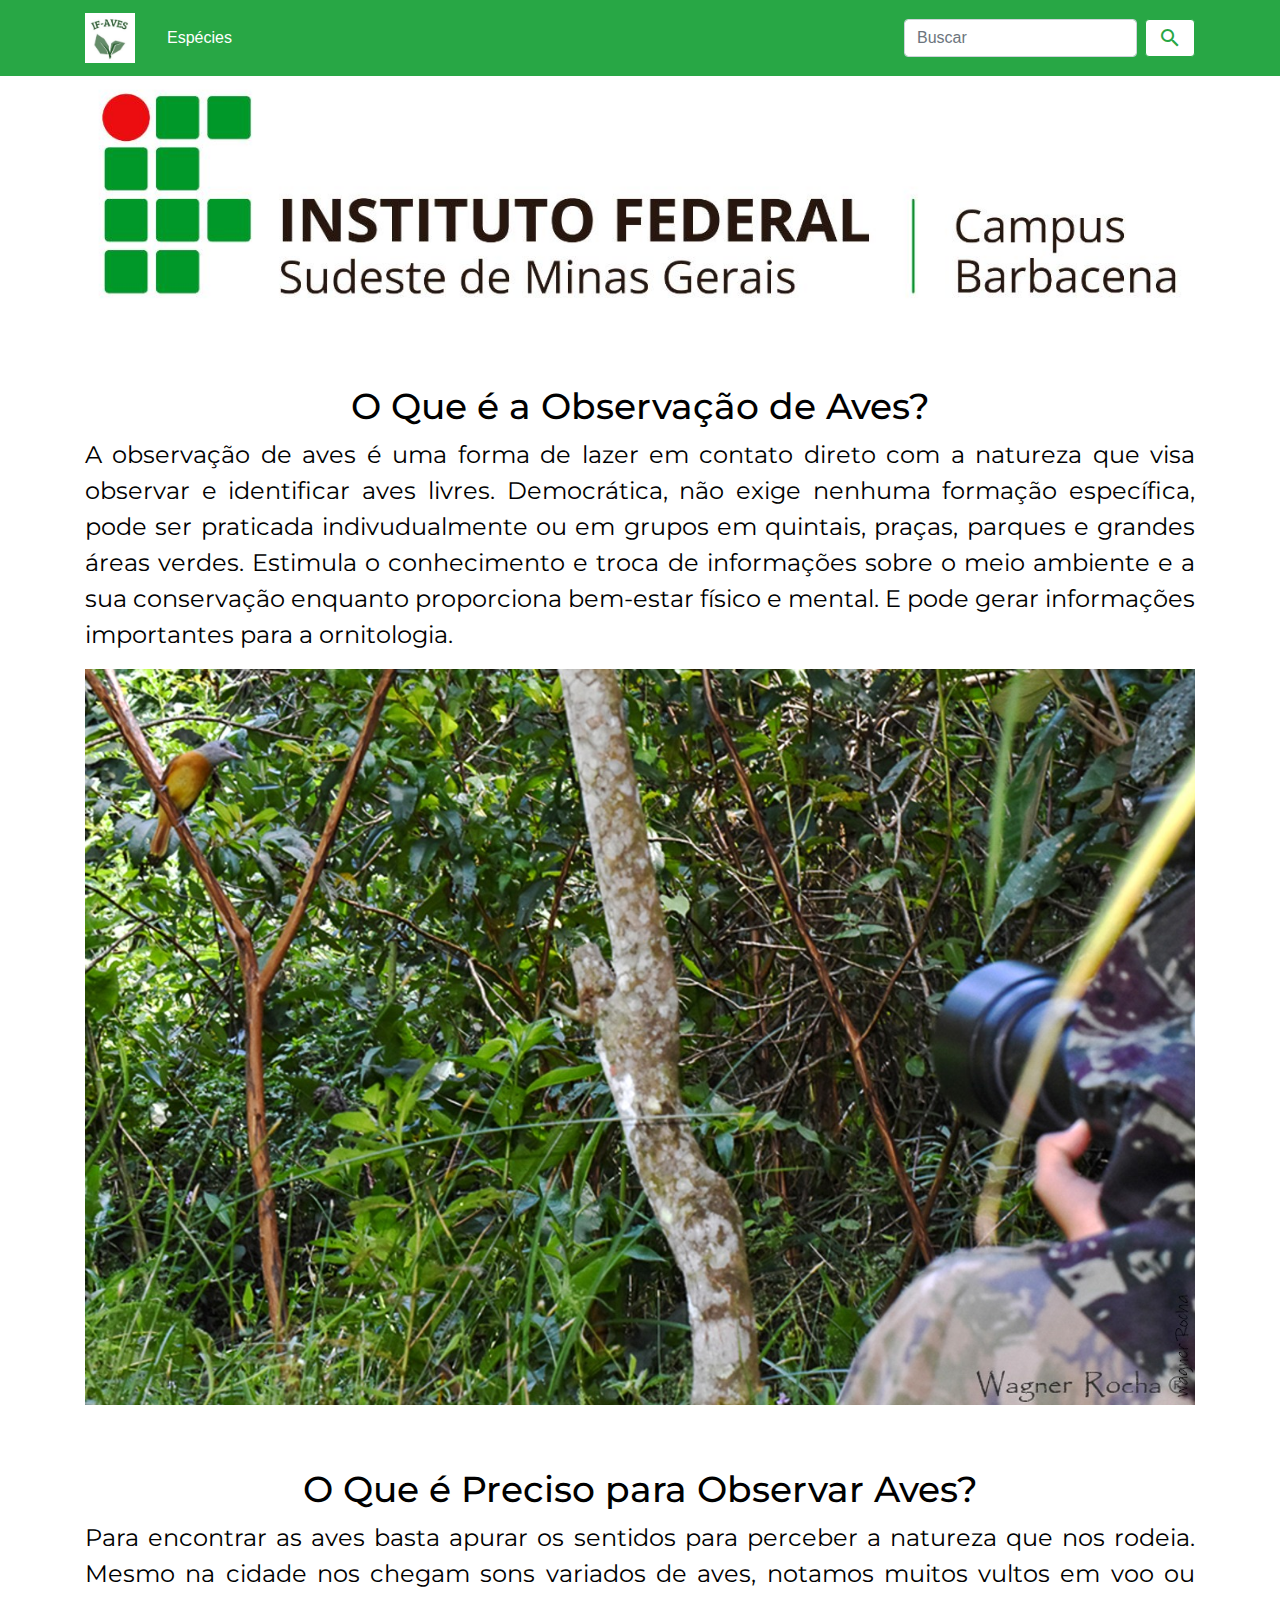
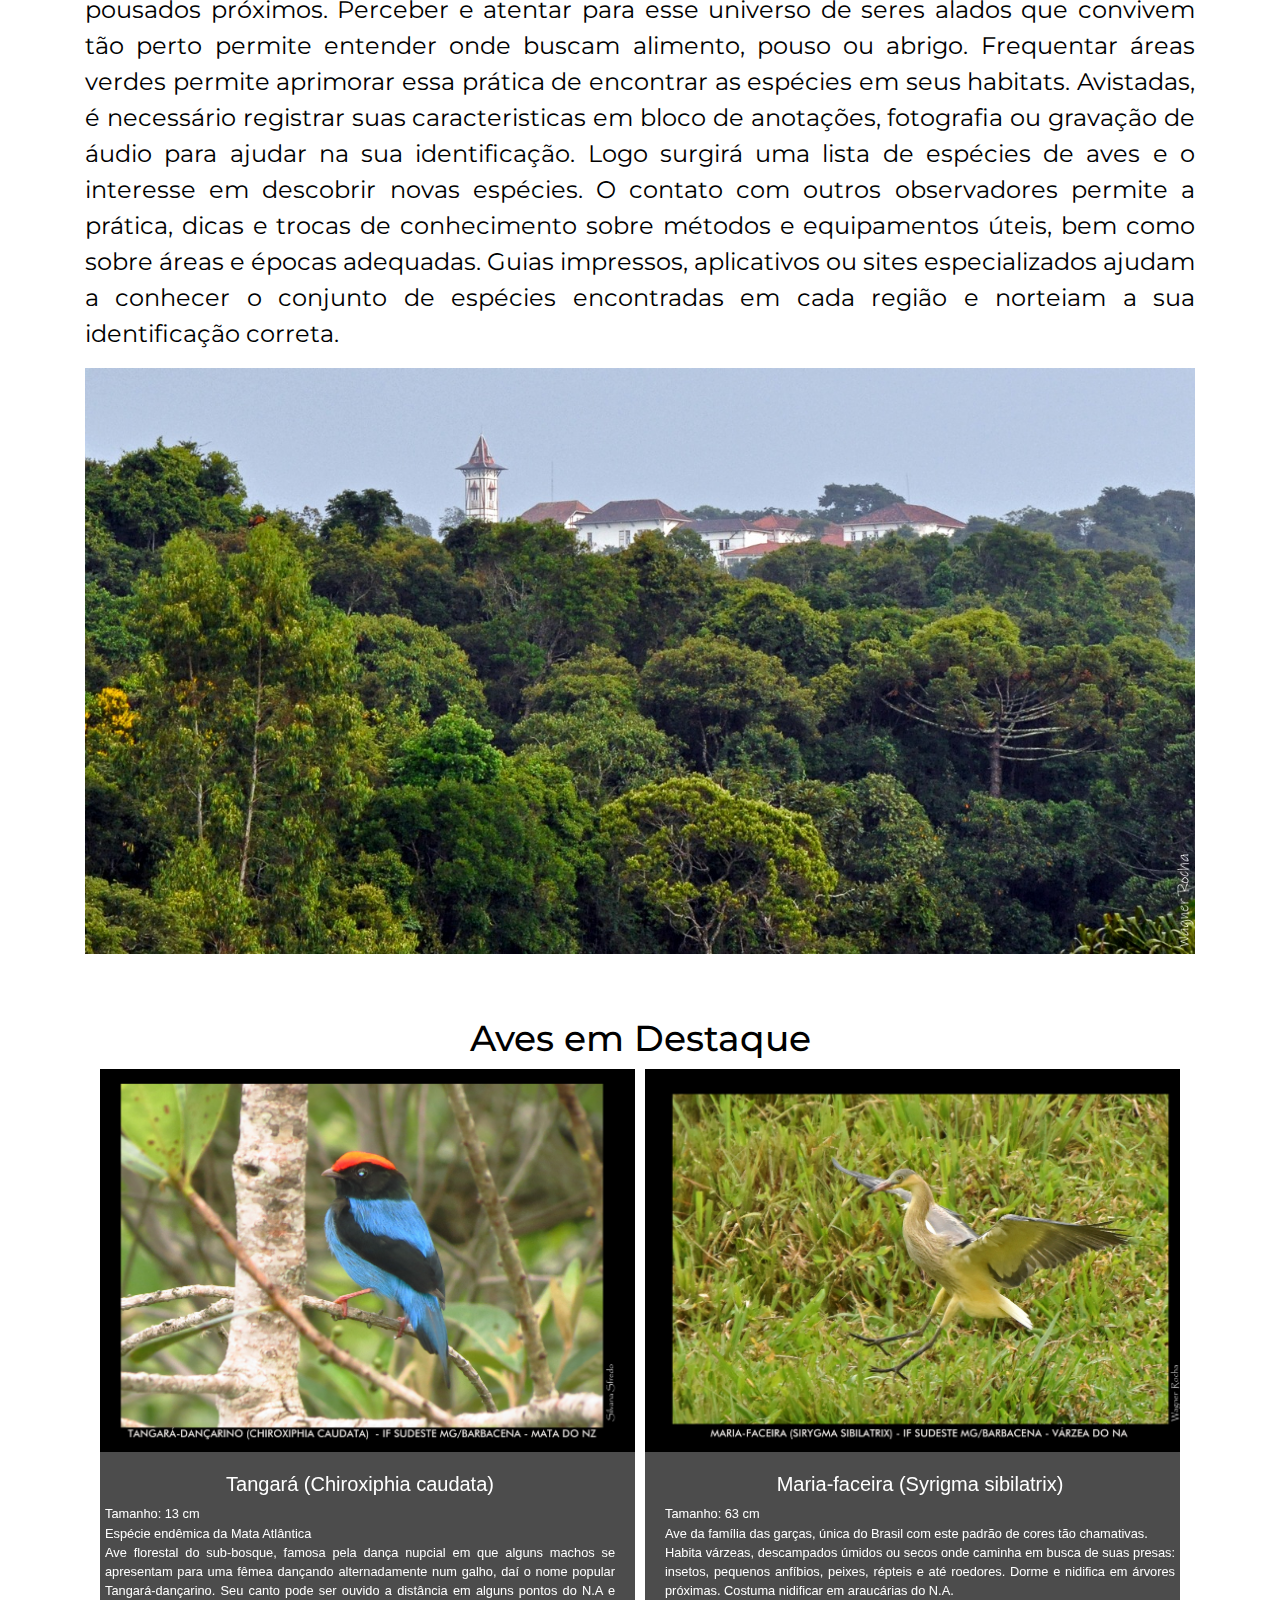
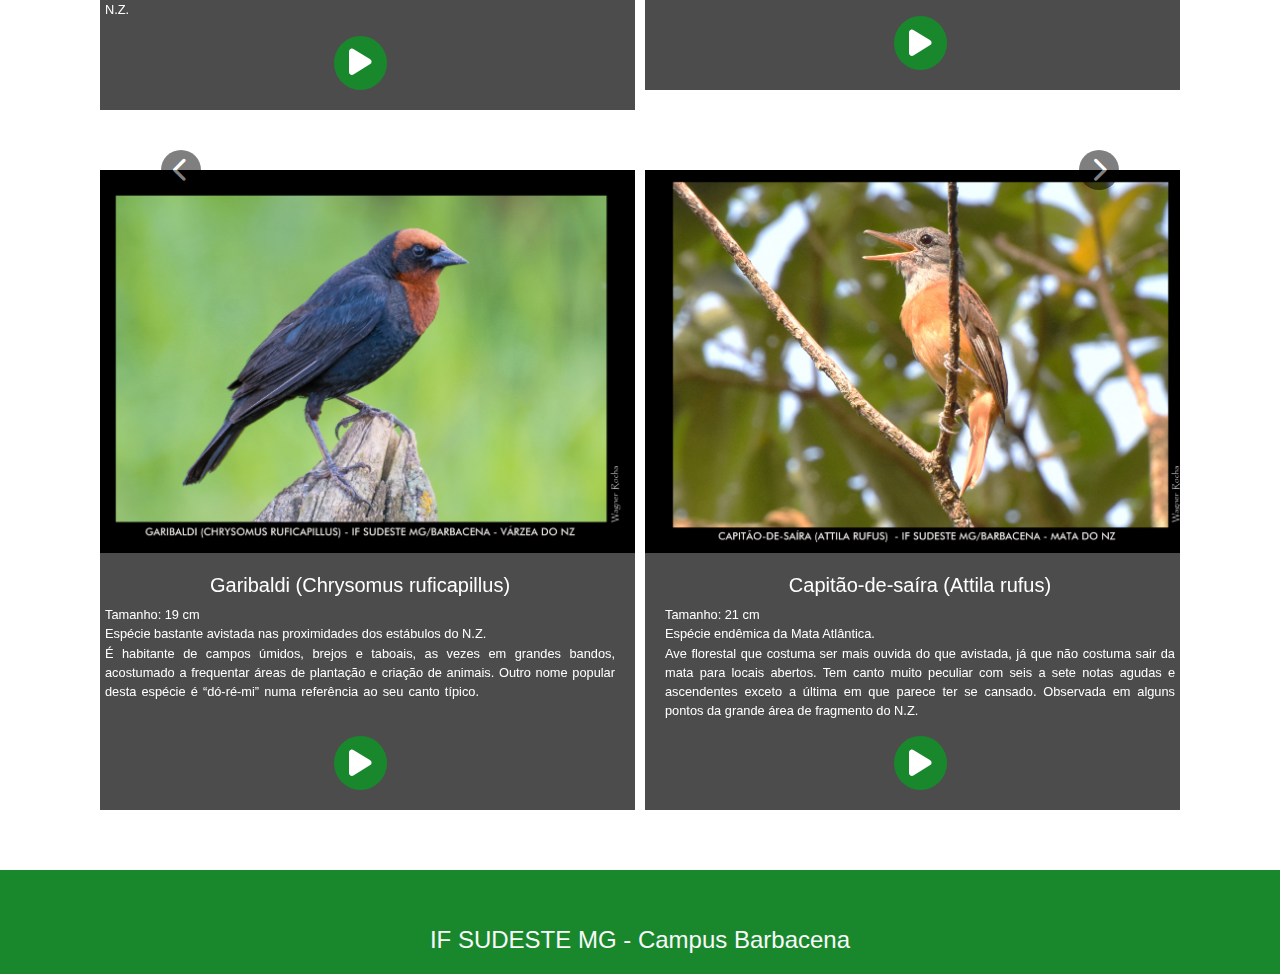
==== commit 4b89af00: "colocado o logo da escola no site" ====
--- a/index.html
+++ b/index.html
@@ -39,6 +39,9 @@
   <main>
     <div class="container text-center">
       <div>
+        <a href="https://www.ifsudestemg.edu.br/barbacena">
+          <img src="Imagens/Logo_IF_Horizontal.jpeg" class ="imagem-observacao" alt="Obeservação Aves">
+        </a>
         <h1 class="separar-linhas titulo-estilizado">
           O Que é a Observação de Aves?
         </h1>
@@ -48,7 +51,7 @@
           parques e grandes áreas verdes. Estimula o conhecimento e troca de informações sobre o meio ambiente e a sua conservação 
           enquanto proporciona bem-estar físico e mental. E pode gerar informações importantes para a ornitologia.
         </p>
-        <img src="Imagens/WhatsApp Image 2023-07-19 at 11.52.18.jpeg" class ="imagem-observacao" alt="Obeservação Aves">
+        <img src="Imagens/Observar.jpeg" class ="imagem-observacao" alt="Obeservação Aves">
         <h1 class="separar-linhas titulo-estilizado">
           O Que é Preciso para Observar Aves?
         </h1>
@@ -63,7 +66,7 @@
           Guias impressos, aplicativos ou sites especializados ajudam a conhecer o conjunto de espécies encontradas em cada região e norteiam a sua 
           identificação correta.
         </p>
-        <img src="Imagens/WhatsApp Image 2023-07-19 at 11.52.19 (1).jpeg" class ="imagem-observacao" alt="Obeservação Aves">
+        <img src="Imagens/PaisagemIF.jpeg" class ="imagem-observacao" alt="Obeservação Aves">
       </div>
       
       <div class="container text-center">
@@ -553,7 +556,9 @@
 
 
         </div>
-      </div>                    
+      </div> 
+     
+      
     </div>
   </main>
 
@@ -561,7 +566,7 @@
     <footer class="text-center text-lg-start text-muted">
       <!-- Copyright -->
       <div class="text-center navbar p-3 justify-content-center text-light separar-linhas">
-          © 2023 Copyright
+        IF SUDESTE MG - Campus Barbacena
       </div>
     </footer>
 
--- a/style/style.css
+++ b/style/style.css
@@ -134,6 +134,7 @@
 background-color: #19882c;
 color: #fff;
 text-align: center;
+font-size: 24px;
 }
 
 .imagens-passaros {
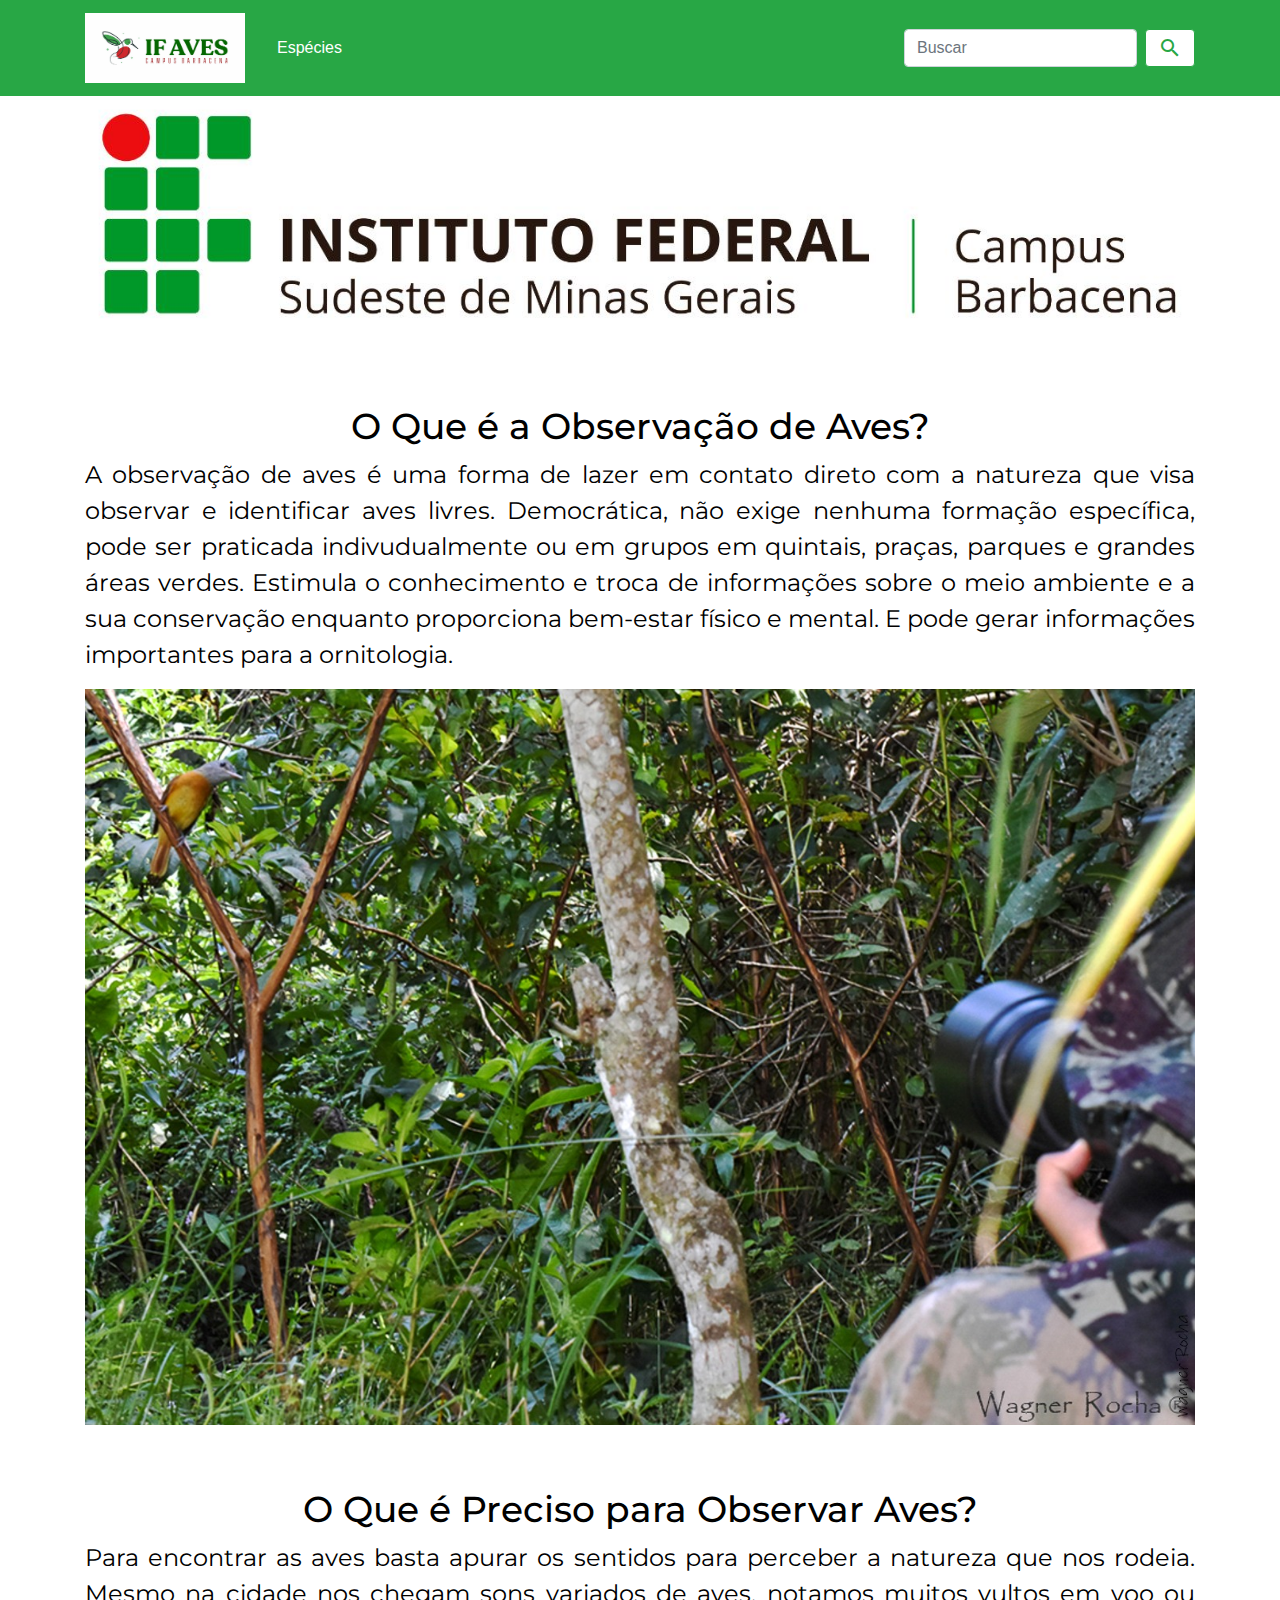
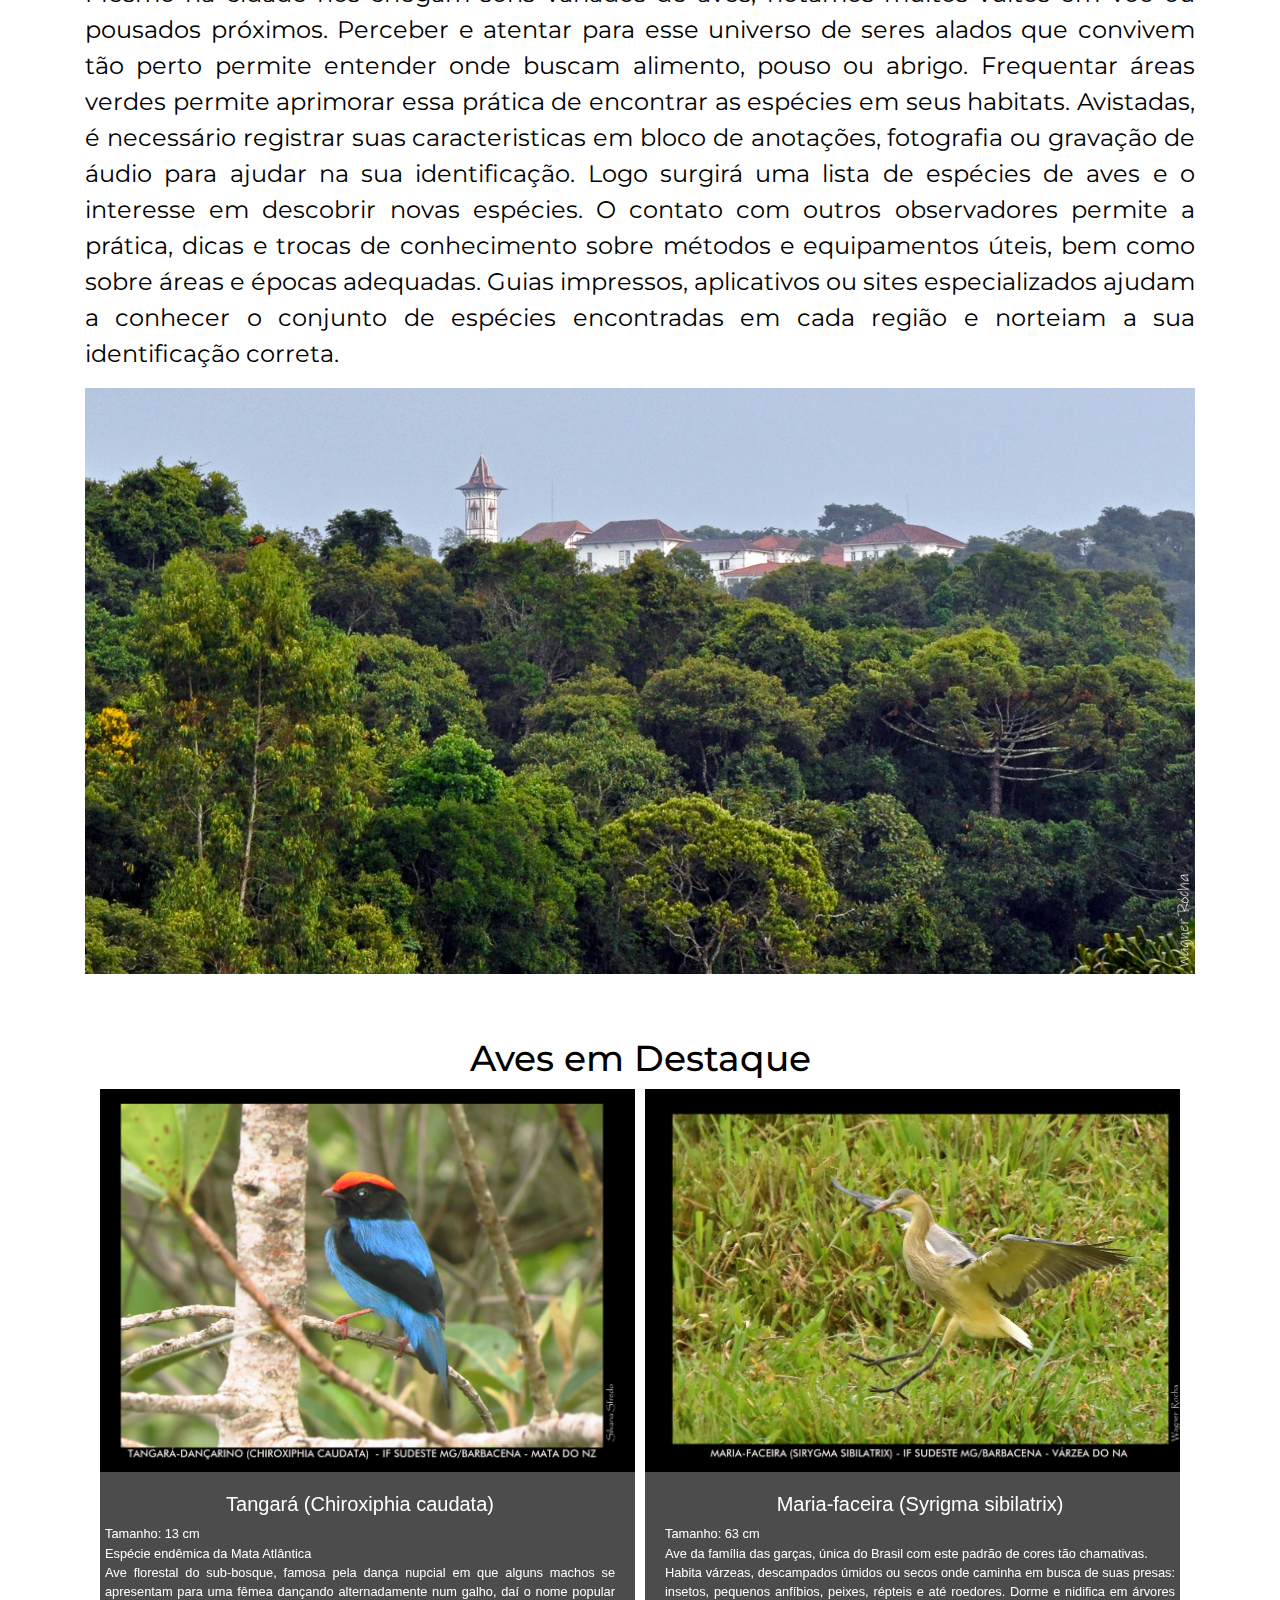
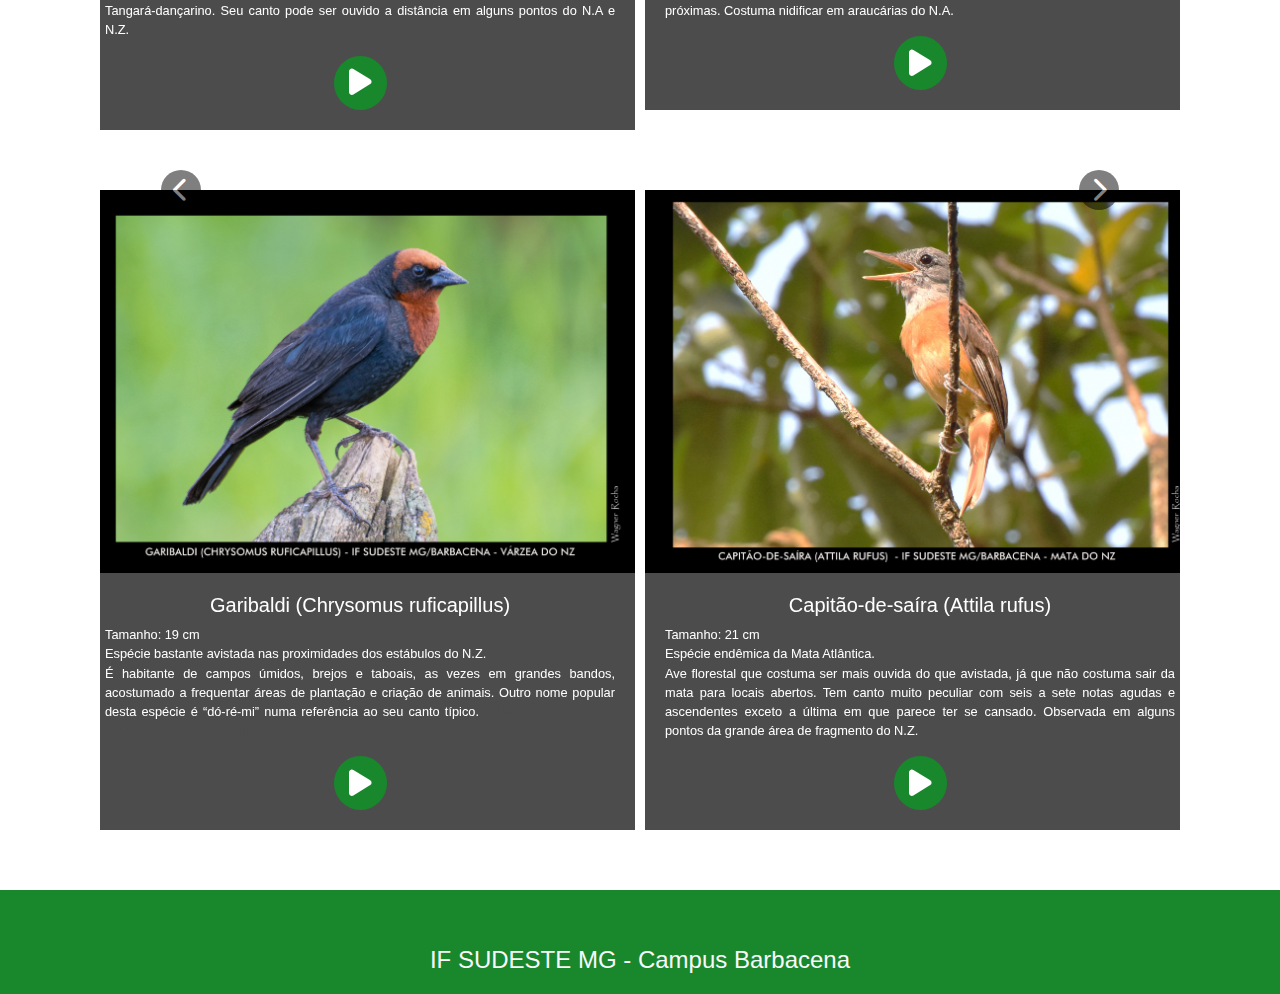
==== commit ed452a59: "atualização do logo do site e responsividade concertada" ====
--- a/index.html
+++ b/index.html
@@ -18,7 +18,7 @@
     <nav class="navbar navbar-expand-lg navbar-light bg-success">
       <div class="container-fluid container">
         <a class="navbar-brand" href="./index.html">
-            <img src="Imagens/ifaves.jpg" alt="Logo" width="50" height="50">
+            <img src="Imagens/Logo_IFAVES_Horizontal.jpeg" alt="Logo" width="160" height="70">
         </a>
         <a class="nav-link text-white" href="./especies.html">Espécies</a>
         <ul class="navbar-nav ml-auto">
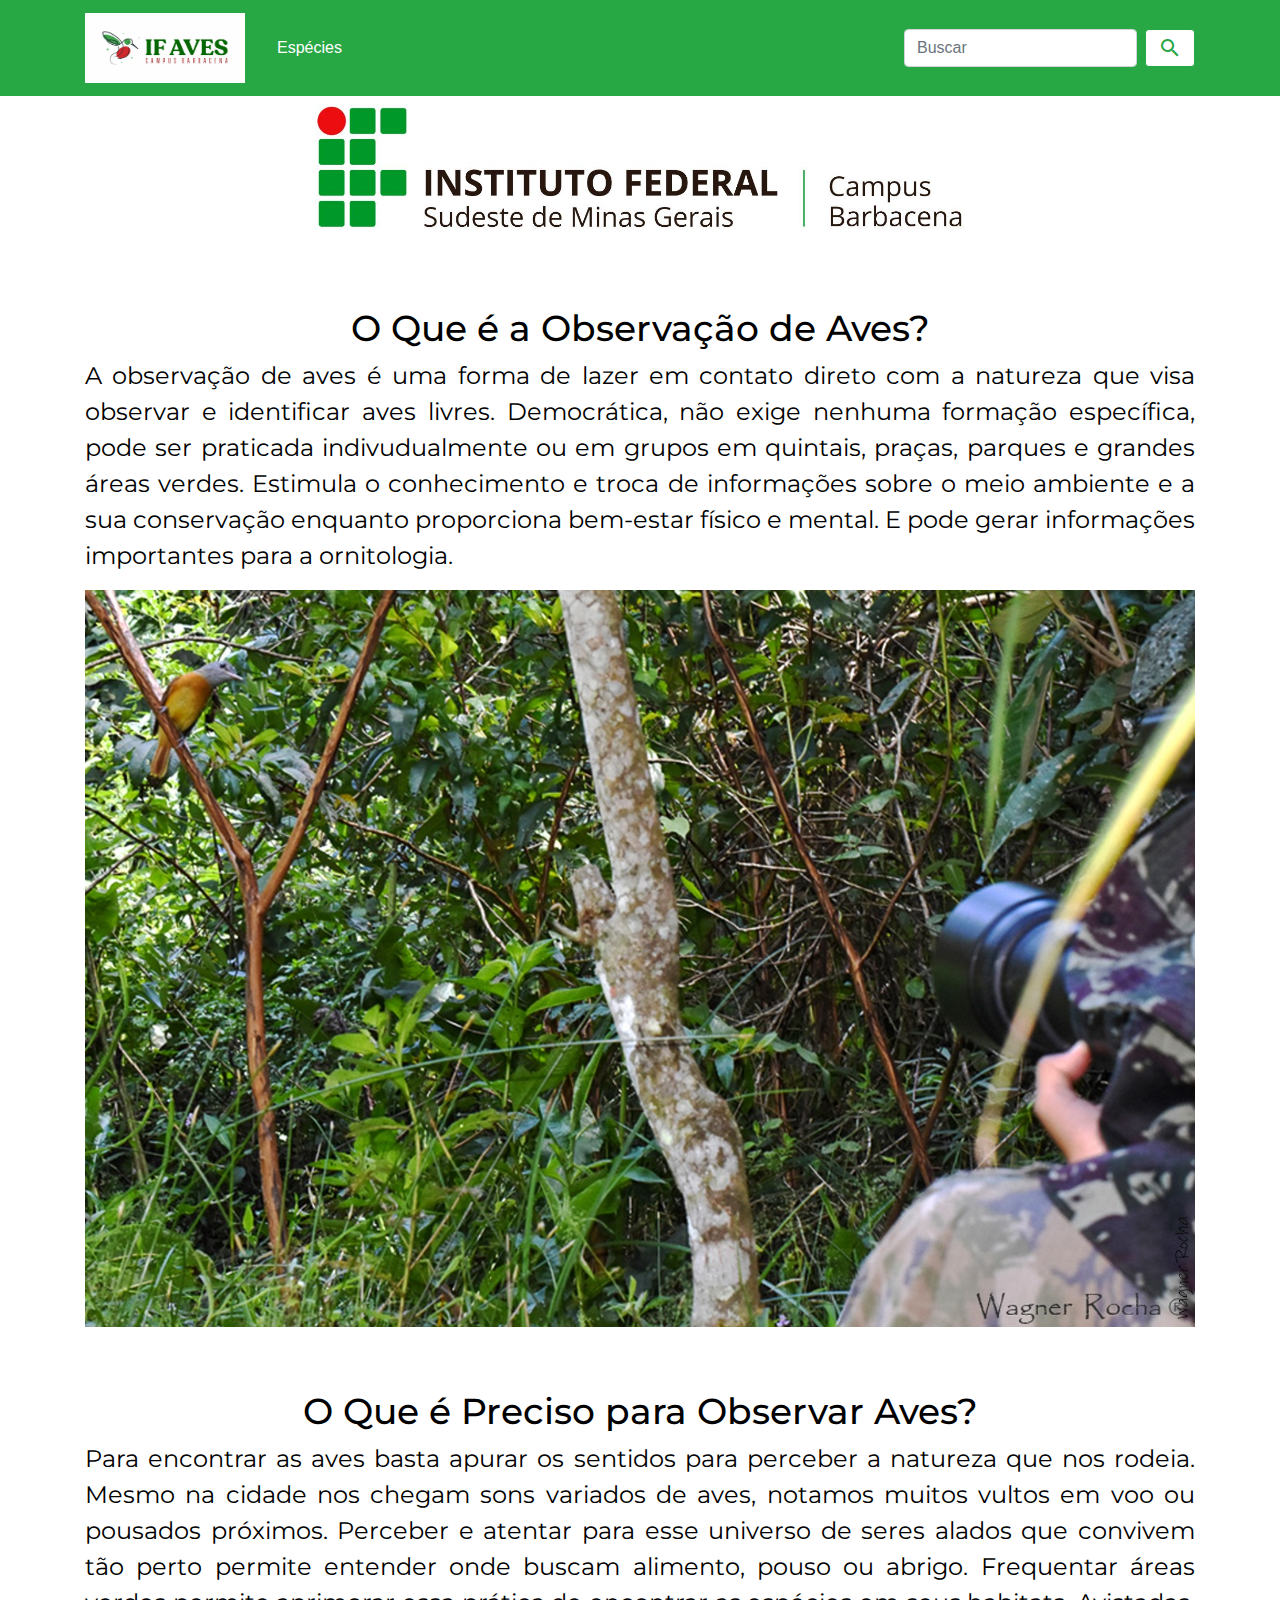
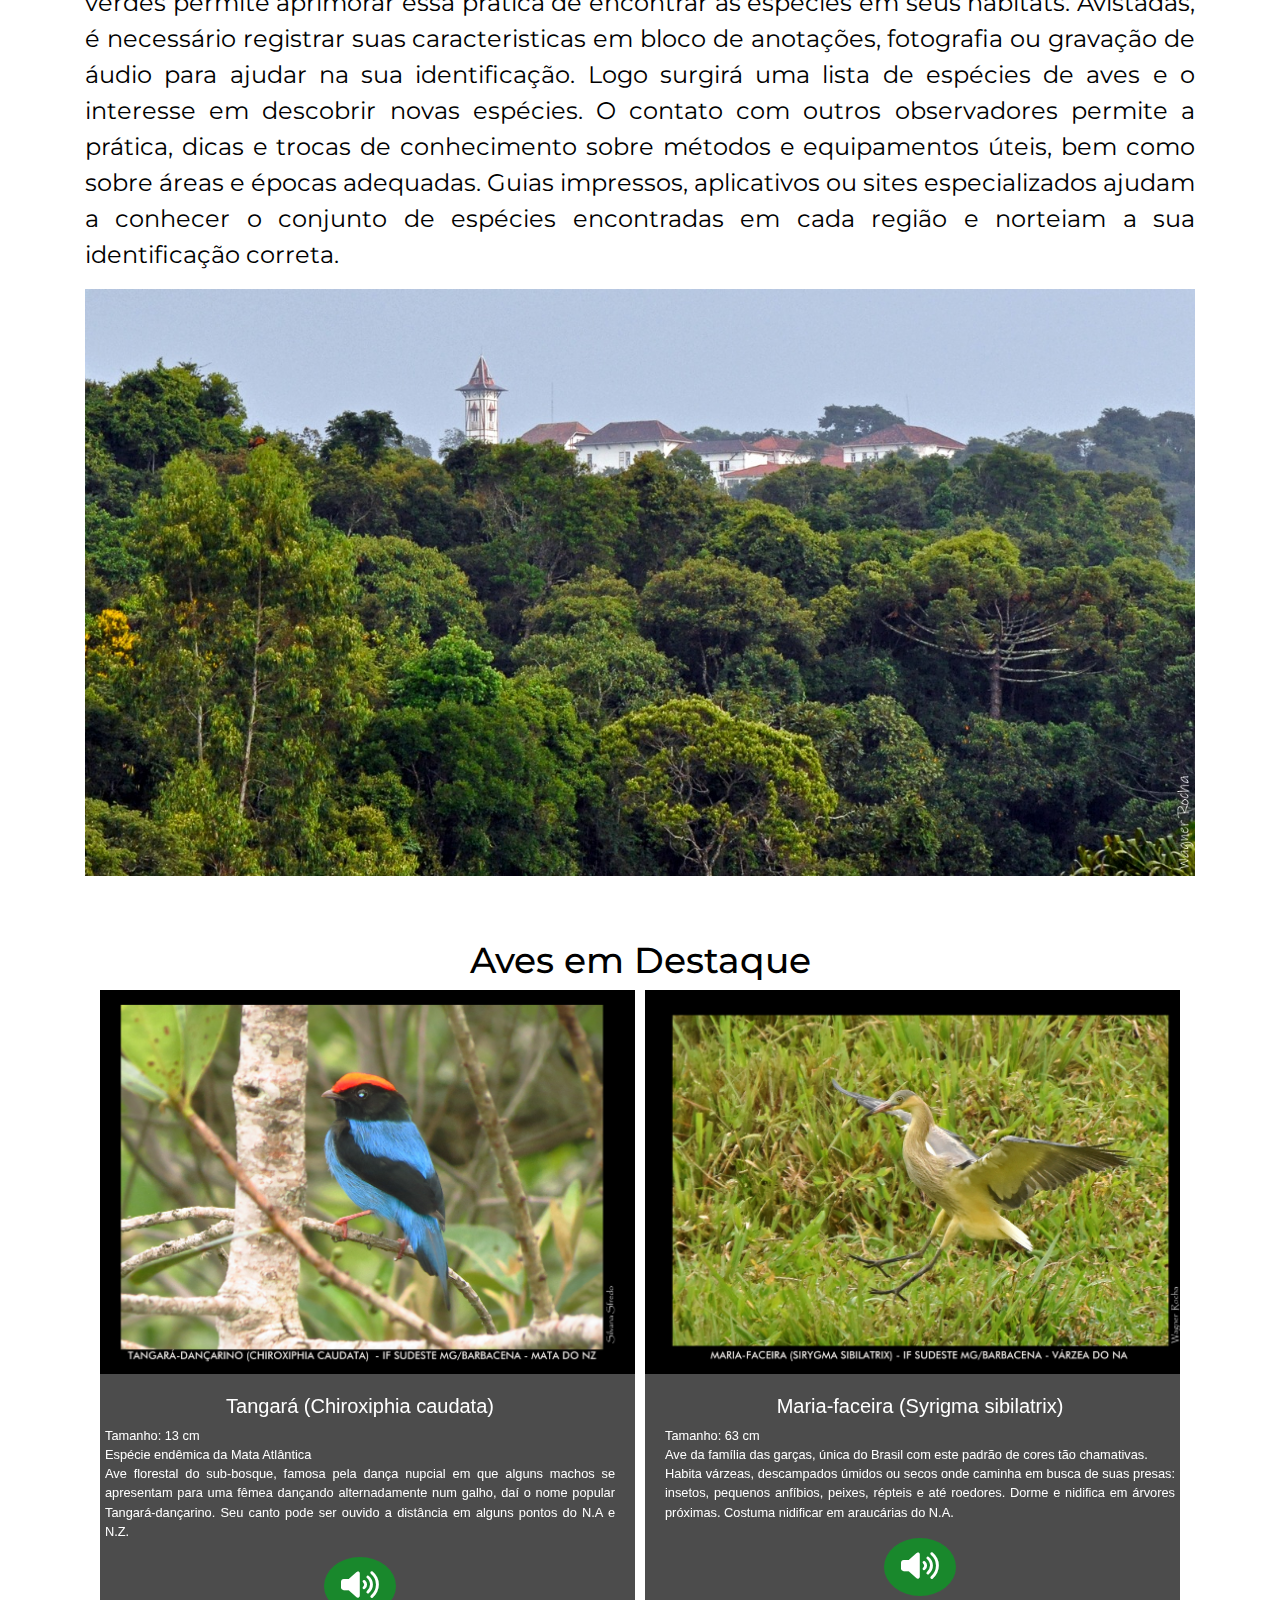
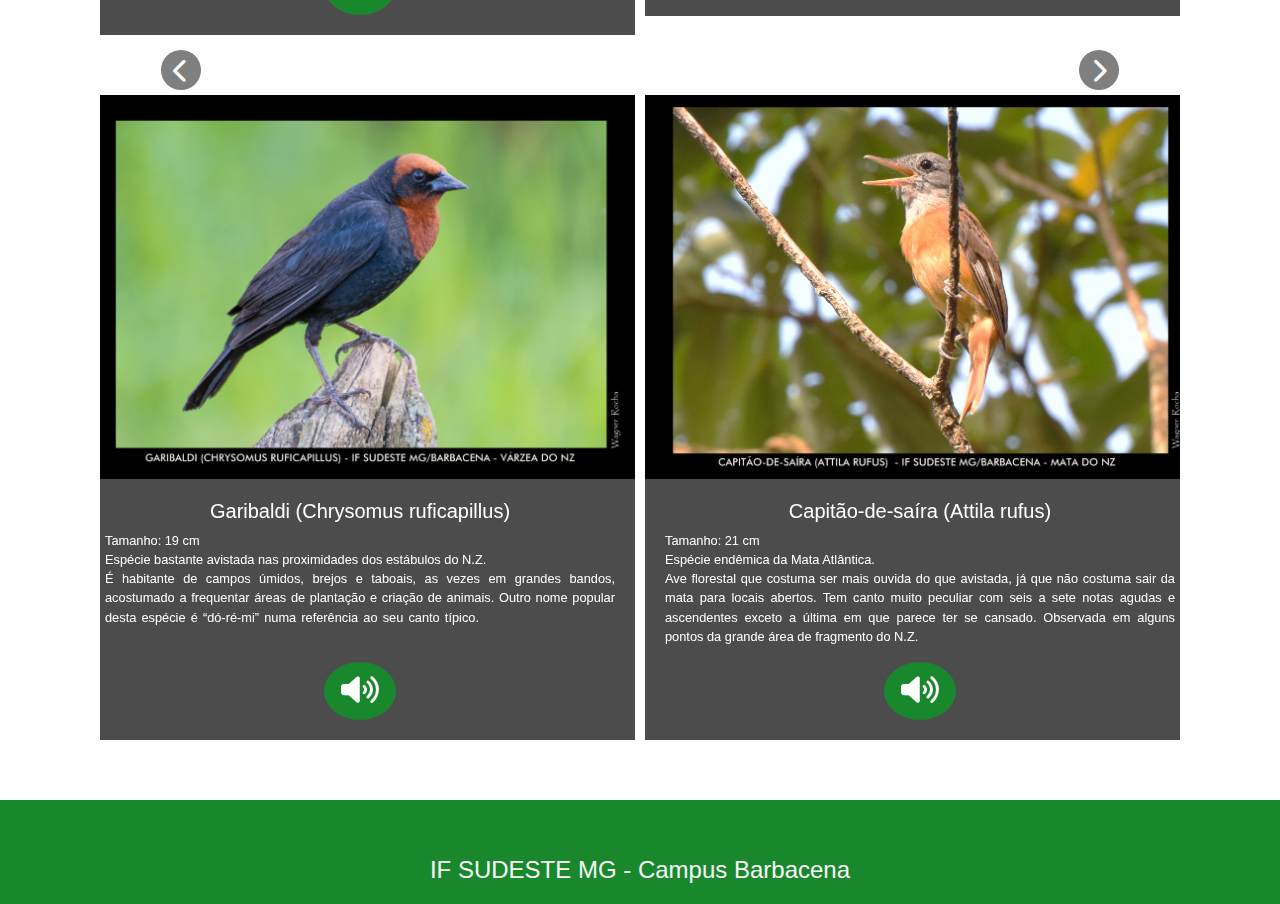
==== commit aa7bd0b5: "adicionado mais passaros no carrosel de itens,foi diminuido a logo do IF_BARBACENA e trocado os botõ" ====
--- a/index.html
+++ b/index.html
@@ -40,7 +40,7 @@
     <div class="container text-center">
       <div>
         <a href="https://www.ifsudestemg.edu.br/barbacena">
-          <img src="Imagens/Logo_IF_Horizontal.jpeg" class ="imagem-observacao" alt="Obeservação Aves">
+          <img src="Imagens/Logo_IF_Horizontal.jpeg" width="60%" height="60%" alt="Logo_IF">
         </a>
         <h1 class="separar-linhas titulo-estilizado">
           O Que é a Observação de Aves?
@@ -92,7 +92,7 @@
                         </p>
                         <div class="text-center"> <!-- Div para centralizar o botão -->
                           <button class="btn-success rounded-circle btn-custom-icon mt-3 play-music" data-audio="Sons_passaros/01. TANGARA-DANÇARINO.mp3">
-                            <i class="fa fa-play fa-lg"></i>
+                            <i class="fa fa-volume-up fa-lg"></i>
                           </button>
                         </div>
                       </div>
@@ -112,7 +112,7 @@
                         </p>
                         <div class="text-center"> <!-- Div para centralizar o botão -->
                           <button class="btn-success rounded-circle btn-custom-icon mt-3 play-music" data-audio="Sons_passaros/02. MARIA-FACEIRA.mp3">
-                            <i class="fa fa-play fa-lg"></i>
+                            <i class="fa fa-volume-up fa-lg"></i>
                           </button>
                         </div>
                       </div>
@@ -133,7 +133,7 @@
                         </p>
                         <div class="text-center"> <!-- Div para centralizar o botão -->
                           <button class="btn-success rounded-circle btn-custom-icon mt-3 play-music" data-audio="Sons_passaros/03. GARIBALDI.mp3">
-                            <i class="fa fa-play fa-lg"></i>
+                            <i class="fa fa-volume-up fa-lg"></i>
                           </button>
                         </div>
                       </div>
@@ -154,7 +154,7 @@
                         </p>
                         <div class="text-center"> <!-- Div para centralizar o botão -->
                           <button class="btn-success rounded-circle btn-custom-icon mt-3 play-music" data-audio="Sons_passaros/04. CAPITAO-DE-SAIRA.mp3">
-                            <i class="fa fa-play fa-lg"></i>
+                            <i class="fa fa-volume-up fa-lg"></i>
                           </button>
                         </div>
                       </div>
@@ -179,7 +179,7 @@
                         </p>
                         <div class="text-center"> <!-- Div para centralizar o botão -->
                           <button class="btn-success rounded-circle btn-custom-icon mt-3 play-music" data-audio="Sons_passaros/05. GAVIAO-PEGA-MACACO.mp3">
-                            <i class="fa fa-play fa-lg"></i>
+                            <i class="fa fa-volume-up fa-lg"></i>
                           </button>
                         </div>
                       </div>
@@ -200,7 +200,7 @@
                         </p>
                         <div class="text-center"> <!-- Div para centralizar o botão -->
                           <button class="btn-success rounded-circle btn-custom-icon mt-3 play-music" data-audio="Sons_passaros/06. PICA-PAU-VERDE-BARRADO.mp3">
-                            <i class="fa fa-play fa-lg"></i>
+                            <i class="fa fa-volume-up fa-lg"></i>
                           </button>
                         </div>
                       </div>
@@ -222,7 +222,7 @@
                         </p>
                         <div class="text-center"> <!-- Div para centralizar o botão -->
                           <button class="btn-success rounded-circle btn-custom-icon mt-3 play-music" data-audio="Sons_passaros/07. TORORO.mp3">
-                            <i class="fa fa-play fa-lg"></i>
+                            <i class="fa fa-volume-up fa-lg"></i>
                           </button>
                         </div>
                       </div>
@@ -244,7 +244,7 @@
                         </p>
                         <div class="text-center"> <!-- Div para centralizar o botão -->
                           <button class="btn-success rounded-circle btn-custom-icon mt-3 play-music" data-audio="Sons_passaros/08. ANU-PRETO.mp3">
-                            <i class="fa fa-play fa-lg"></i>
+                            <i class="fa fa-volume-up fa-lg"></i>
                           </button>
                         </div>
                       </div>
@@ -271,7 +271,7 @@
                         </p>
                         <div class="text-center"> <!-- Div para centralizar o botão -->
                           <button class="btn-success rounded-circle btn-custom-icon mt-3 play-music" data-audio="Sons_passaros/09. GAVIAO-CABOCLO.mp3">
-                            <i class="fa fa-play fa-lg"></i>
+                            <i class="fa fa-volume-up fa-lg"></i>
                           </button>
                         </div>
                       </div>
@@ -292,7 +292,7 @@
                         </p>
                         <div class="text-center"> <!-- Div para centralizar o botão -->
                           <button class="btn-success rounded-circle btn-custom-icon mt-3 play-music" data-audio="Sons_passaros/10. TEQUE-TEQUE.mp3">
-                            <i class="fa fa-play fa-lg"></i>
+                            <i class="fa fa-volume-up fa-lg"></i>
                           </button>
                         </div>
                       </div>
@@ -314,7 +314,7 @@
                         </p>
                         <div class="text-center"> <!-- Div para centralizar o botão -->
                           <button class="btn-success rounded-circle btn-custom-icon mt-3 play-music" data-audio="Sons_passaros/11. FALCAO-CAURE.mp3">
-                            <i class="fa fa-play fa-lg"></i>
+                            <i class="fa fa-volume-up fa-lg"></i>
                           </button>
                         </div>
                       </div>
@@ -337,7 +337,7 @@
                         </p>
                         <div class="text-center"> <!-- Div para centralizar o botão -->
                           <button class="btn-success rounded-circle btn-custom-icon mt-3 play-music" data-audio="Sons_passaros/12. TIE-SANGUE.mp3">
-                            <i class="fa fa-play fa-lg"></i>
+                            <i class="fa fa-volume-up fa-lg"></i>
                           </button>
                         </div>
                       </div>
@@ -364,7 +364,7 @@
                         </p>
                         <div class="text-center"> <!-- Div para centralizar o botão -->
                           <button class="btn-success rounded-circle btn-custom-icon mt-3 play-music" data-audio="Sons_passaros/13. SURUCUA-VARIADO.mp3">
-                            <i class="fa fa-play fa-lg"></i>
+                            <i class="fa fa-volume-up fa-lg"></i>
                           </button>
                         </div>
                       </div>
@@ -385,7 +385,7 @@
                         </p>
                         <div class="text-center"> <!-- Div para centralizar o botão -->
                           <button class="btn-success rounded-circle btn-custom-icon mt-3 play-music" data-audio="Sons_passaros/14. PRINCIPE.mp3">
-                            <i class="fa fa-play fa-lg"></i>
+                            <i class="fa fa-volume-up fa-lg"></i>
                           </button>
                         </div>
                       </div>
@@ -407,7 +407,7 @@
                         </p>
                         <div class="text-center"> <!-- Div para centralizar o botão -->
                           <button class="btn-success rounded-circle btn-custom-icon mt-3 play-music" data-audio="Sons_passaros/15. BICO-VIRADO-CARIJO.mp3">
-                            <i class="fa fa-play fa-lg"></i>
+                            <i class="fa fa-volume-up fa-lg"></i>
                           </button>
                         </div>
                       </div>
@@ -429,7 +429,7 @@
                         </p>
                         <div class="text-center"> <!-- Div para centralizar o botão -->
                           <button class="btn-success rounded-circle btn-custom-icon mt-3 play-music" data-audio="Sons_passaros/16. CABURE-ACANELADO.mp3">
-                            <i class="fa fa-play fa-lg"></i>
+                            <i class="fa fa-volume-up fa-lg"></i>
                           </button>
                         </div>
                       </div>
@@ -456,7 +456,7 @@
                         </p>
                         <div class="text-center"> <!-- Div para centralizar o botão -->
                           <button class="btn-success rounded-circle btn-custom-icon mt-3 play-music" data-audio="Sons_passaros/17. MACUQUINHO-DA-VARZEA.mp3">
-                            <i class="fa fa-play fa-lg"></i>
+                            <i class="fa fa-volume-up fa-lg"></i>
                           </button>
                         </div>
                       </div>
@@ -480,7 +480,7 @@
                         </p>
                         <div class="text-center"> <!-- Div para centralizar o botão -->
                           <button class="btn-success rounded-circle btn-custom-icon mt-3 play-music" data-audio="Sons_passaros/18. CANELEIRO-VERDE.mp3">
-                            <i class="fa fa-play fa-lg"></i>
+                            <i class="fa fa-volume-up fa-lg"></i>
                           </button>
                         </div>
                       </div>
@@ -501,7 +501,7 @@
                         </p>
                         <div class="text-center"> <!-- Div para centralizar o botão -->
                           <button class="btn-success rounded-circle btn-custom-icon mt-3 play-music" data-audio="Sons_passaros/19. TUCANO-DE-BICO-VERDE.mp3">
-                            <i class="fa fa-play fa-lg"></i>
+                            <i class="fa fa-volume-up fa-lg"></i>
                           </button>
                         </div>
                       </div>
@@ -522,8 +522,105 @@
                           As fêmeas apresentam tons acinzentados e amarelos fracos, com asas verdes.
                         </p>
                         <div class="text-center"> <!-- Div para centralizar o botão -->
-                          <button class="btn-success rounded-circle btn-custom-icon mt-3 play-music" data-audio="Sons_passaros/08. ANU-PRETO.mp3">
-                            <i class="fa fa-play fa-lg"></i>
+                          <button class="btn-success rounded-circle btn-custom-icon mt-3 play-music" data-audio="Sons_passaros/20. SAIRA-AMARELA.mp3">
+                            <i class="fa fa-volume-up fa-lg"></i>
+                          </button>
+                        </div>
+                      </div>
+                    </div>
+                  </div>
+                </div>
+              </div>
+            </div>
+
+            <div class="carousel-item">
+              <div class="row">
+                <div class="col-md-6 imagens-passaros espaco-esquerda">
+                  <div class="image-container position-relative">
+                    <img src="Imagens/21_Gralha do campo.jpeg" alt="Imagem" class="img-fluid">
+                    <div class="description-container">
+                      <h5 class="text-center">GRALHA DO CAMPO (CYANOCORAX CRISTATELLUS) </h5>
+                      <div class="description text-justify">
+                        <p class="small with-line-break">
+                          <span style="display: block;">Tamanho: 40 cm.</span> 
+                          <span style="display: block;">Onívora, é avistada em geral na copa de arvores mais altas em busca de alimento, podendo frequentar sempre uma mesma área.</span>
+                          Ave preta, azul e branca, de asas longas, rabo curto e um topete inconfundível.
+                          Muito barulhenta, vocaliza bastante, sozinha ou em pequenos grupos.Fotografada na borda da área florestada do NA.
+                        </p>
+                        <div class="text-center"> <!-- Div para centralizar o botão -->
+                          <button class="btn-success rounded-circle btn-custom-icon mt-3 play-music" data-audio="Sons_passaros/21 Gralha do campo.mp3">
+                            <i class="fa fa-volume-up fa-lg"></i>
+                          </button>
+                        </div>
+                      </div>
+                    </div>
+                  </div>
+                </div>
+                <div class="col-md-6 imagens-passaros espaco-esquerda">
+                  <div class="image-container position-relative">
+                    <img src="Imagens/22_Coruja Orelhuda.jpeg" alt="Imagem" class="img-fluid">
+                    <div class="description-container">
+                      <h5 class="text-center">CORUJA-ORELHUDA (ASIO CLAMATOR)</h5>
+                      <div class="description text-justify">
+                        <p class="small with-line-break">
+                          <span style="display: block;">Tamanho: 42 cm.</span> 
+                          <span style="display: block;">Escolhe poleiros a média altura na borda de áreas abertas, florestais, rurais ou urbanas de onde parte em voo silencioso para capturar suas presas.</span>
+                          Famosa pelas “orelhas” pontudas e pelo grito muito agudo que atravessa a mata tão logo a noite se aproxima. 
+                          Conhecida também como coruja-gato pelo som distante se parecer com um miado. Fotografada na borda da área florestada do NA.
+                          <span class="invisivel">
+                          </span>
+                        </p>
+                        <div class="text-center"> <!-- Div para centralizar o botão -->
+                          <button class="btn-success rounded-circle btn-custom-icon mt-3 play-music" data-audio="Sons_passaros/22 Coruja Orelhuda.mp3">
+                            <i class="fa fa-volume-up fa-lg"></i>
+                          </button>
+                        </div>
+                      </div>
+                    </div>
+                  </div>
+                </div>
+                <div class="col-md-6 imagens-passaros espaco-esquerda">
+                  <div class="image-container position-relative">
+                    <img src="Imagens/23_Vite-vite-de-olho-cinza.jpeg" alt="Imagem" class="img-fluid">
+                    <div class="description-container">
+                      <h5 class="text-center">VITE-VITE-DE-OLHO-CINZA (HYLOPHILUS AMAUROCEPHALUS) </h5>
+                      <div class="description text-justify">
+                        <p class="small with-line-break">
+                          <span style="display: block;">Tamanho: 12 cm.</span> 
+                          <span style="display: block;">Ave pequena e discreta do interior da mata, é uma espécie endêmica do Brasil.</span>
+                          Com suas cores apagadas se perde na vegetação arbórea que frequenta, geralmente perto das copas. 
+                          É percebida em geral pela sua movimentação constante entre a folhagem enquanto investiga de forma 
+                          irrequieta folhas e galhos, até dependurando-se, na busca de alimentos.
+                          Fotografado no interior da área florestada do NA.
+                        </p>
+                        <div class="text-center"> <!-- Div para centralizar o botão -->
+                          <button class="btn-success rounded-circle btn-custom-icon mt-3 play-music" data-audio="Sons_passaros/23 Vite-vite-de-olho-cinza.mp3">
+                            <i class="fa fa-volume-up fa-lg"></i>
+                          </button>
+                        </div>
+                      </div>
+                    </div>
+                  </div>
+                </div>
+                <div class="col-md-6 imagens-passaros espaco-esquerda">
+                  <div class="image-container position-relative">
+                    <img src="Imagens/24_Beija-flor-de-peito-azul.jpeg" alt="Imagem" class="img-fluid">
+                    <div class="description-container">
+                      <h5 class="text-center">BEIJA-FLOR-DE-PEITO-AZUL (CHIONOMESA LACTEA)</h5>
+                      <div class="description text-justify">
+                        <p class="small with-line-break">
+                          <span style="display: block;">Tamanho: 9,5 cm.</span> 
+                          <span style="display: block;">Frequenta tanto bordas de mata quanto áreas rurais e urbanas, inclusive bebedouros em varandas.</span>
+                          Um dos menores beija-flores do Brasil, é bastante comum em nossa região. Famoso pela valentia, disputa flores e 
+                          bebedouros com beija-flores maiores e outras aves.Fotografado na borda da área florestada do NA.
+                          <span class="invisivel">
+                            dsdadasdasdas dasdas dsssss sssssssssssss dfdssdd fdffdsad asdfa asdfa af dafda fafddaf af afafda dsad 
+                            sdsadasddd sdasd dsadasd dsd
+                          </span>
+                        </p>
+                        <div class="text-center"> <!-- Div para centralizar o botão -->
+                          <button class="btn-success rounded-circle btn-custom-icon mt-3 play-music" data-audio="Sons_passaros/24 Beija-flor-de-peito-azul.mp3">
+                            <i class="fa fa-volume-up fa-lg"></i>
                           </button>
                         </div>
                       </div>
--- a/style/style.css
+++ b/style/style.css
@@ -89,7 +89,7 @@
 /* Estilo personalizado para o botão com ícone */
 .btn-custom-icon {
 background-color: #19882c; /* Cor verde */
-padding: 15px; /* Espaçamento interno para aumentar o tamanho do botão */
+padding: 17px; /* Espaçamento interno para aumentar o tamanho do botão */
 font-size: 24px; /* Tamanho do ícone */
 line-height: 1; /* Centralizar verticalmente o ícone */
 border: none; /* Remover a borda do botão */
@@ -109,6 +109,7 @@
 height: 40px; /* Altura do ícone */
 border-radius: 50%; /* Transforma o ícone em um círculo */
 overflow: hidden; /* Garante que o conteúdo dentro do círculo não vaze */
+top: -25px;
 }
 
 .icon-background {
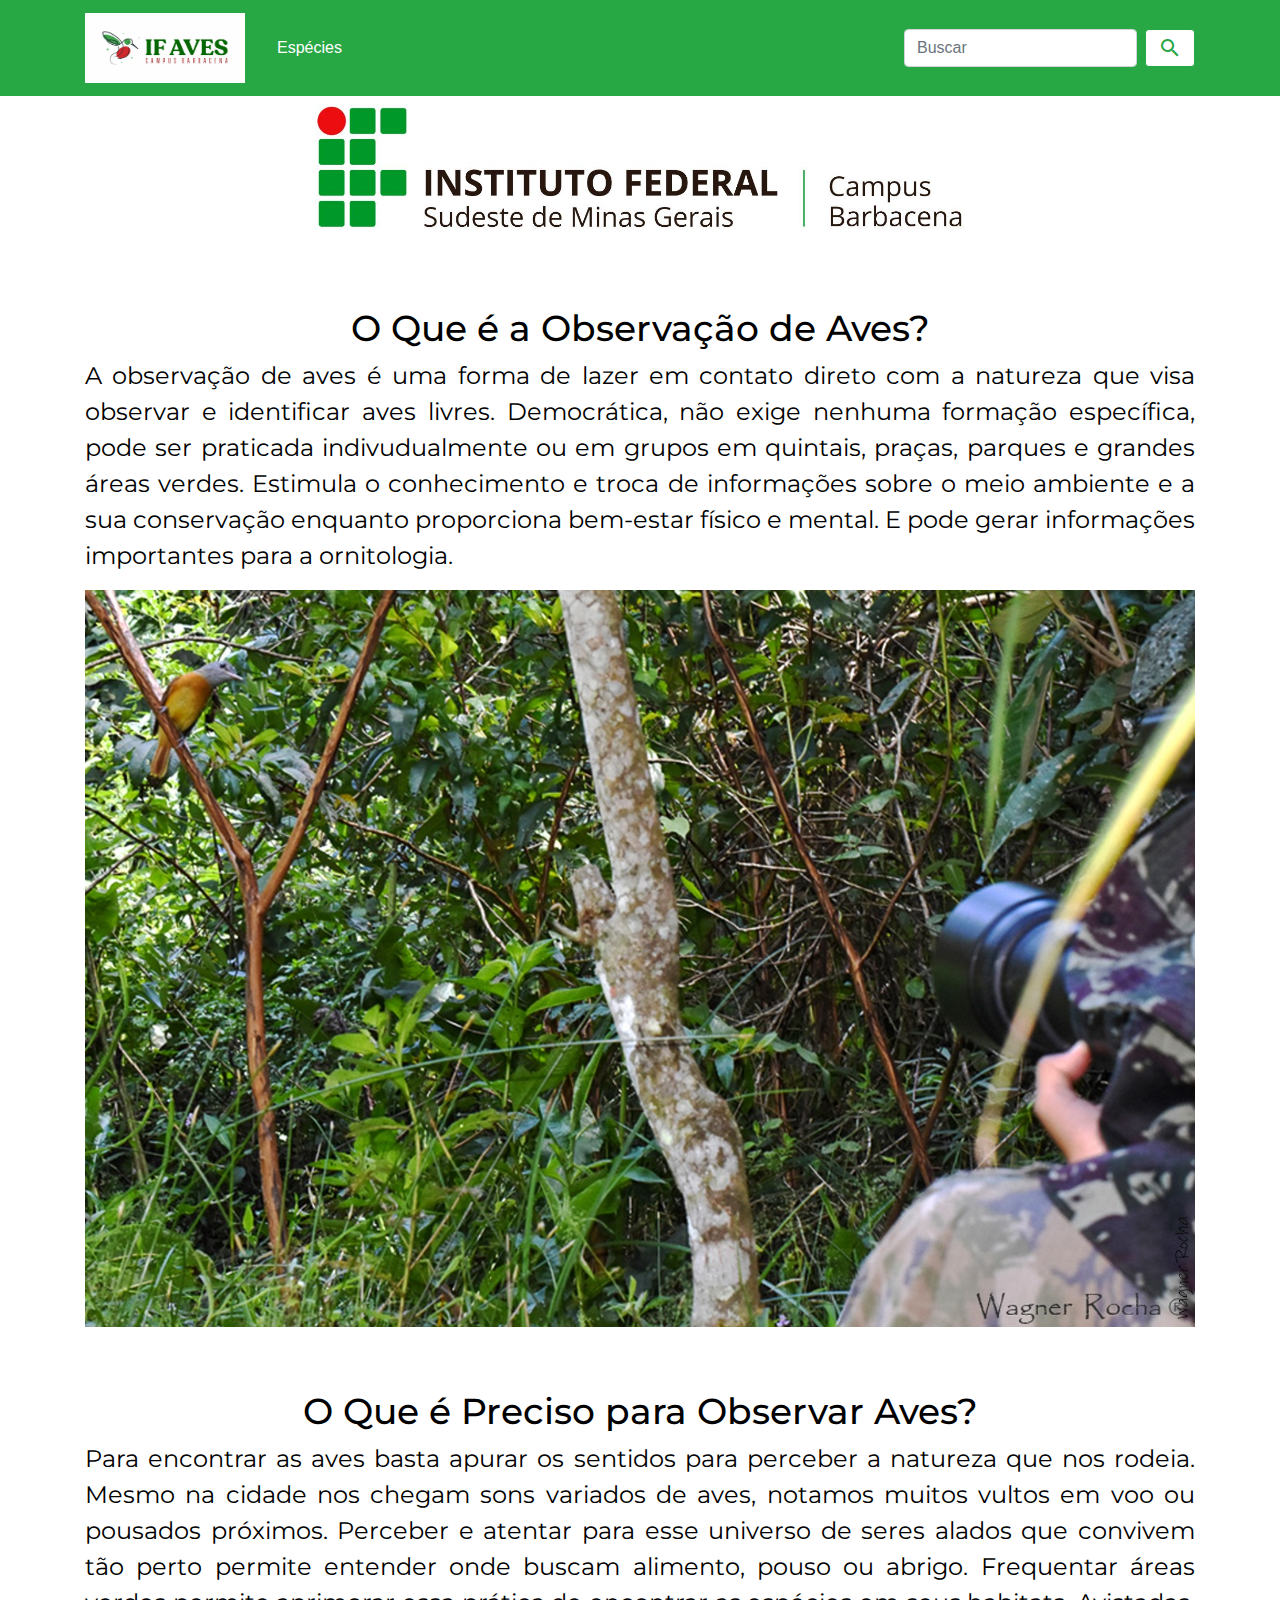
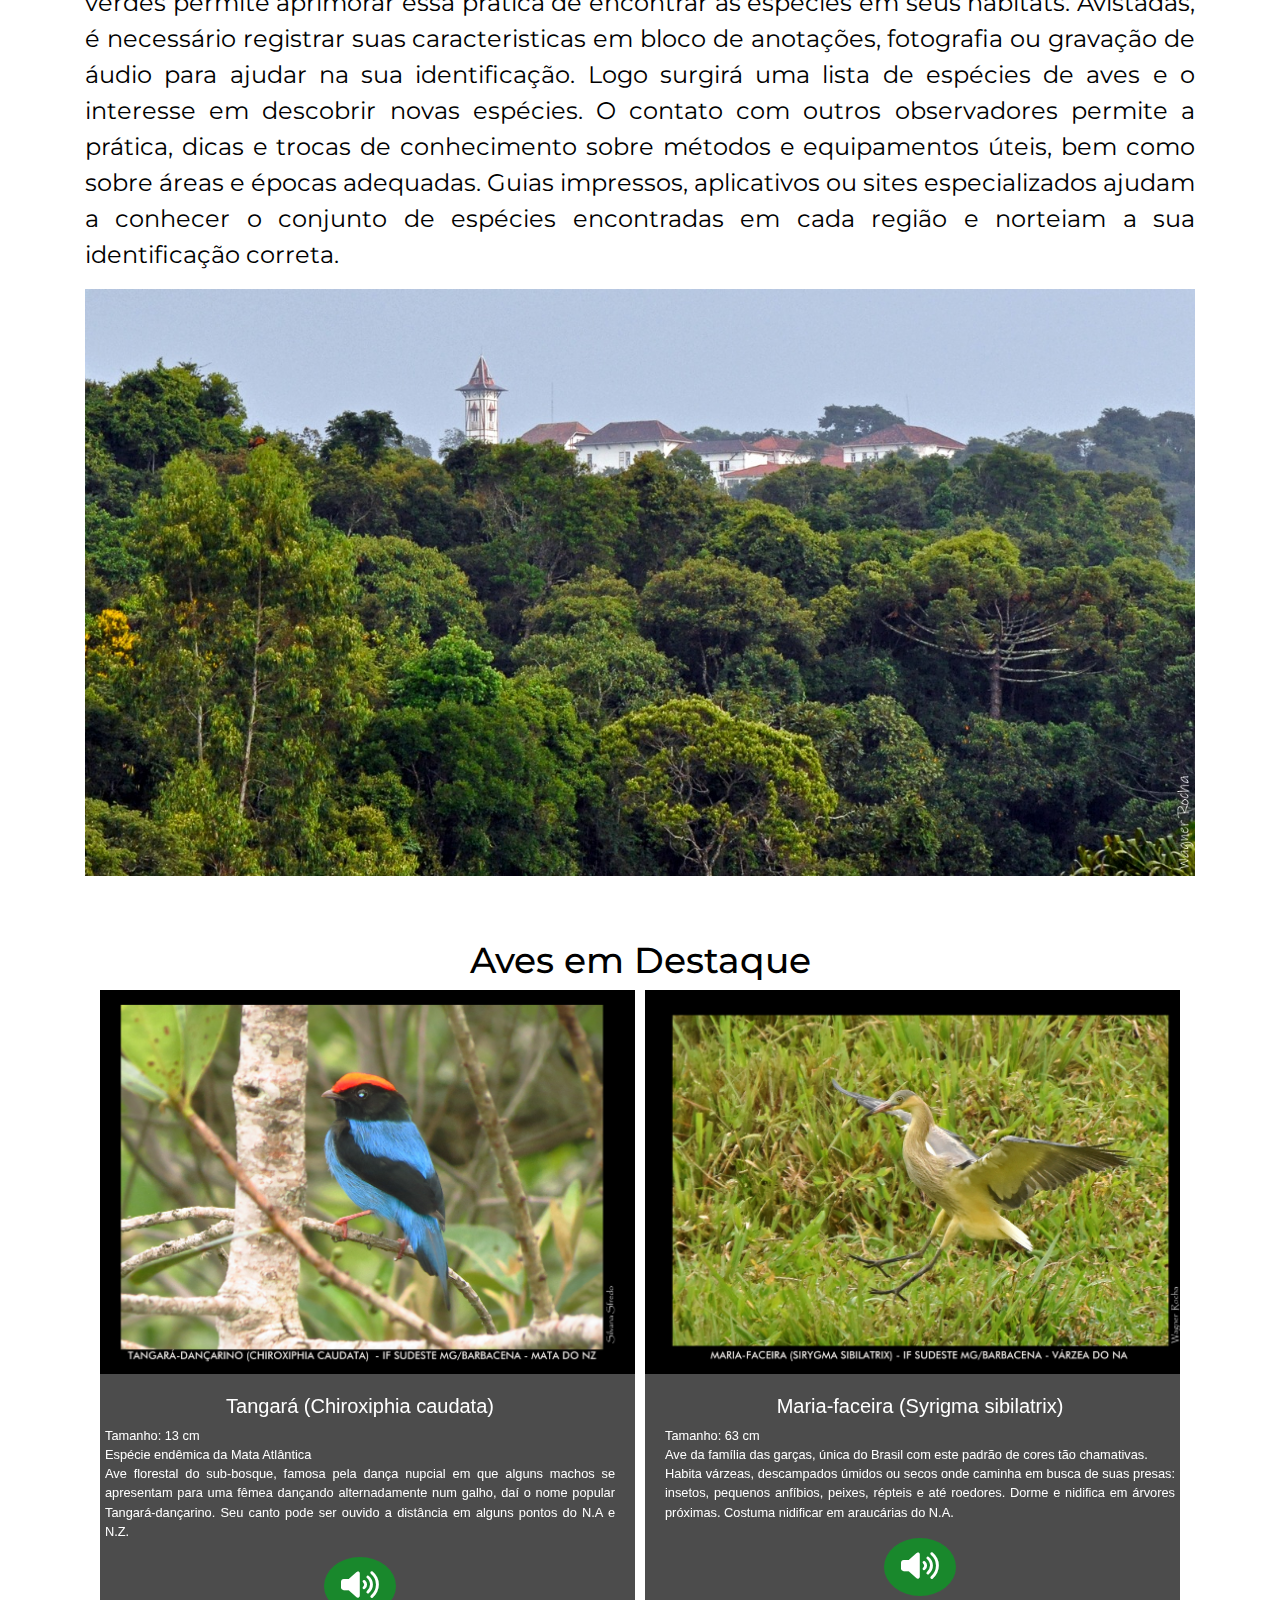
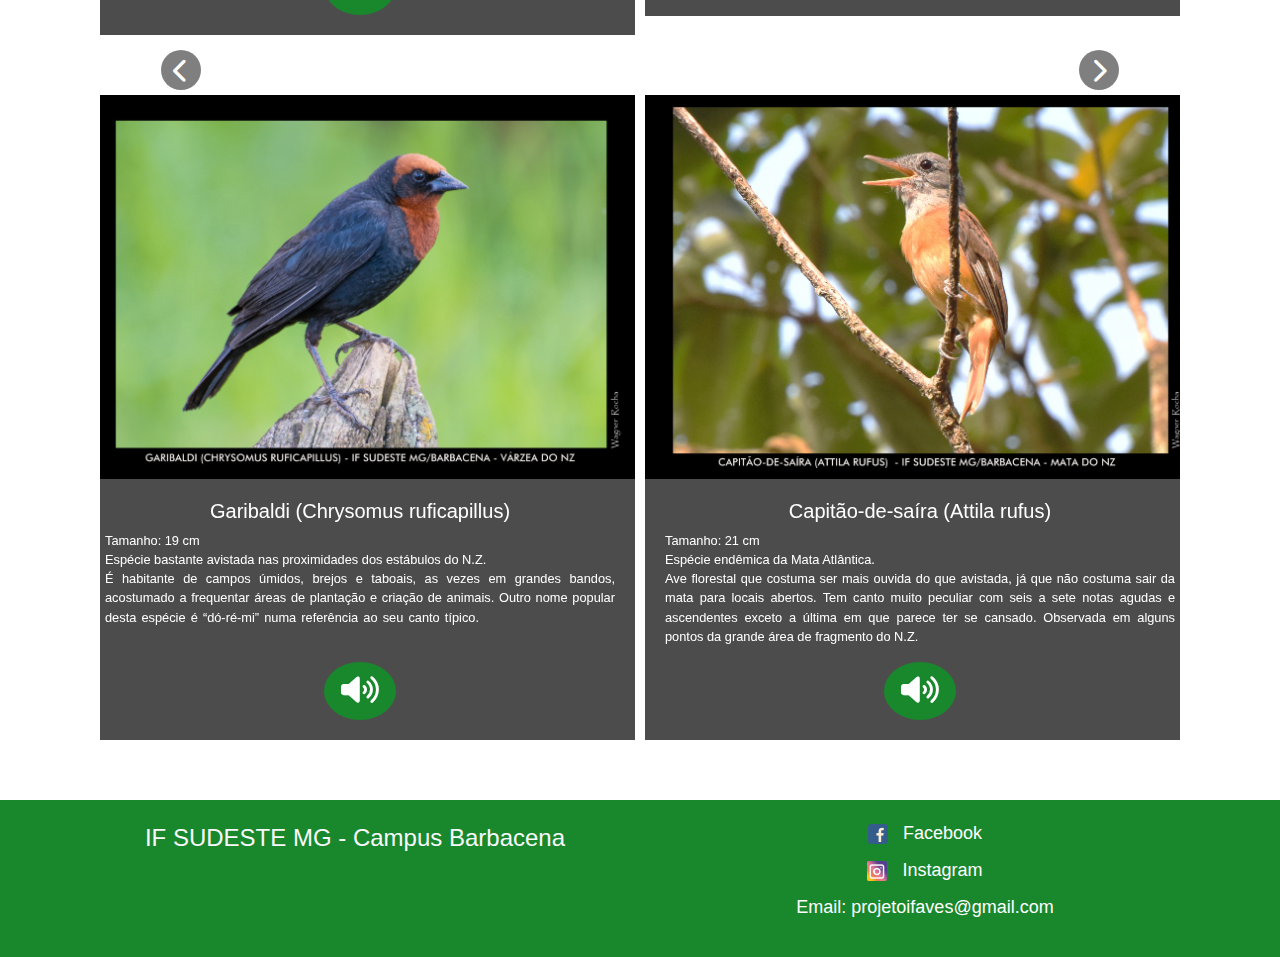
==== commit 1c1a4198: "adicionado os contatos no footer do site" ====
--- a/index.html
+++ b/index.html
@@ -659,13 +659,31 @@
     </div>
   </main>
 
-    <!-- Rodapé -->
-    <footer class="text-center text-lg-start text-muted">
-      <!-- Copyright -->
-      <div class="text-center navbar p-3 justify-content-center text-light separar-linhas">
-        IF SUDESTE MG - Campus Barbacena
+   <!-- Footer -->
+  <footer class="footer">
+    <div class="container">
+      <div class="row">
+        <div class="col-lg-6 text-center text-lg-start">
+          <p class="text-light">IF SUDESTE MG - Campus Barbacena</p>
+        </div>
+        <div class="col-lg-6 text-center text-lg-end">
+          <ul class="contact-list">
+            <li>
+              <img src="Imagens/facebook.png" alt="Facebook">
+              <a href="https://www.facebook.com/projetoifaves" target="_blank">Facebook</a>
+            </li>
+            <li>
+              <img src="Imagens/instagram.png" alt="Instagram">
+              <a href="https://www.instagram.com/projetoifaves/#" target="_blank">Instagram</a>
+            </li>
+            <li>
+              Email: projetoifaves@gmail.com
+            </li>
+          </ul>
+        </div>
       </div>
-    </footer>
+    </div>
+  </footer>
 
     <!-- SCRIPTS -->
     <script src="https://code.jquery.com/jquery-3.3.1.slim.min.js"></script>
--- a/style/style.css
+++ b/style/style.css
@@ -130,14 +130,45 @@
 color: #fff; /* Cor da seta */
 }
 
-
-footer {
+/* Estilizando o footer */
+.footer {
 background-color: #19882c;
 color: #fff;
-text-align: center;
+padding: 20px 0;
+}
+
+/* Estilizando o texto do footer */
+.footer p {
 font-size: 24px;
-}
-
+margin: 0;
+}
+
+/* Estilizando a lista de contatos */
+.contact-list {
+list-style: none;
+padding: 0;
+}
+
+.contact-list li {
+margin-bottom: 10px;
+font-size: 18px;
+}
+
+.contact-list a {
+color: #fff;
+text-decoration: none;
+}
+
+.contact-list a:hover {
+text-decoration: underline;
+}
+
+.contact-list img {
+width: 20px; /* Ajuste o tamanho da imagem conforme necessário */
+height: 20px;
+margin-right: 10px; /* Adiciona um espaço entre a imagem e o texto do contato */
+}
+  
 .imagens-passaros {
 margin: 0;
 padding: 0;
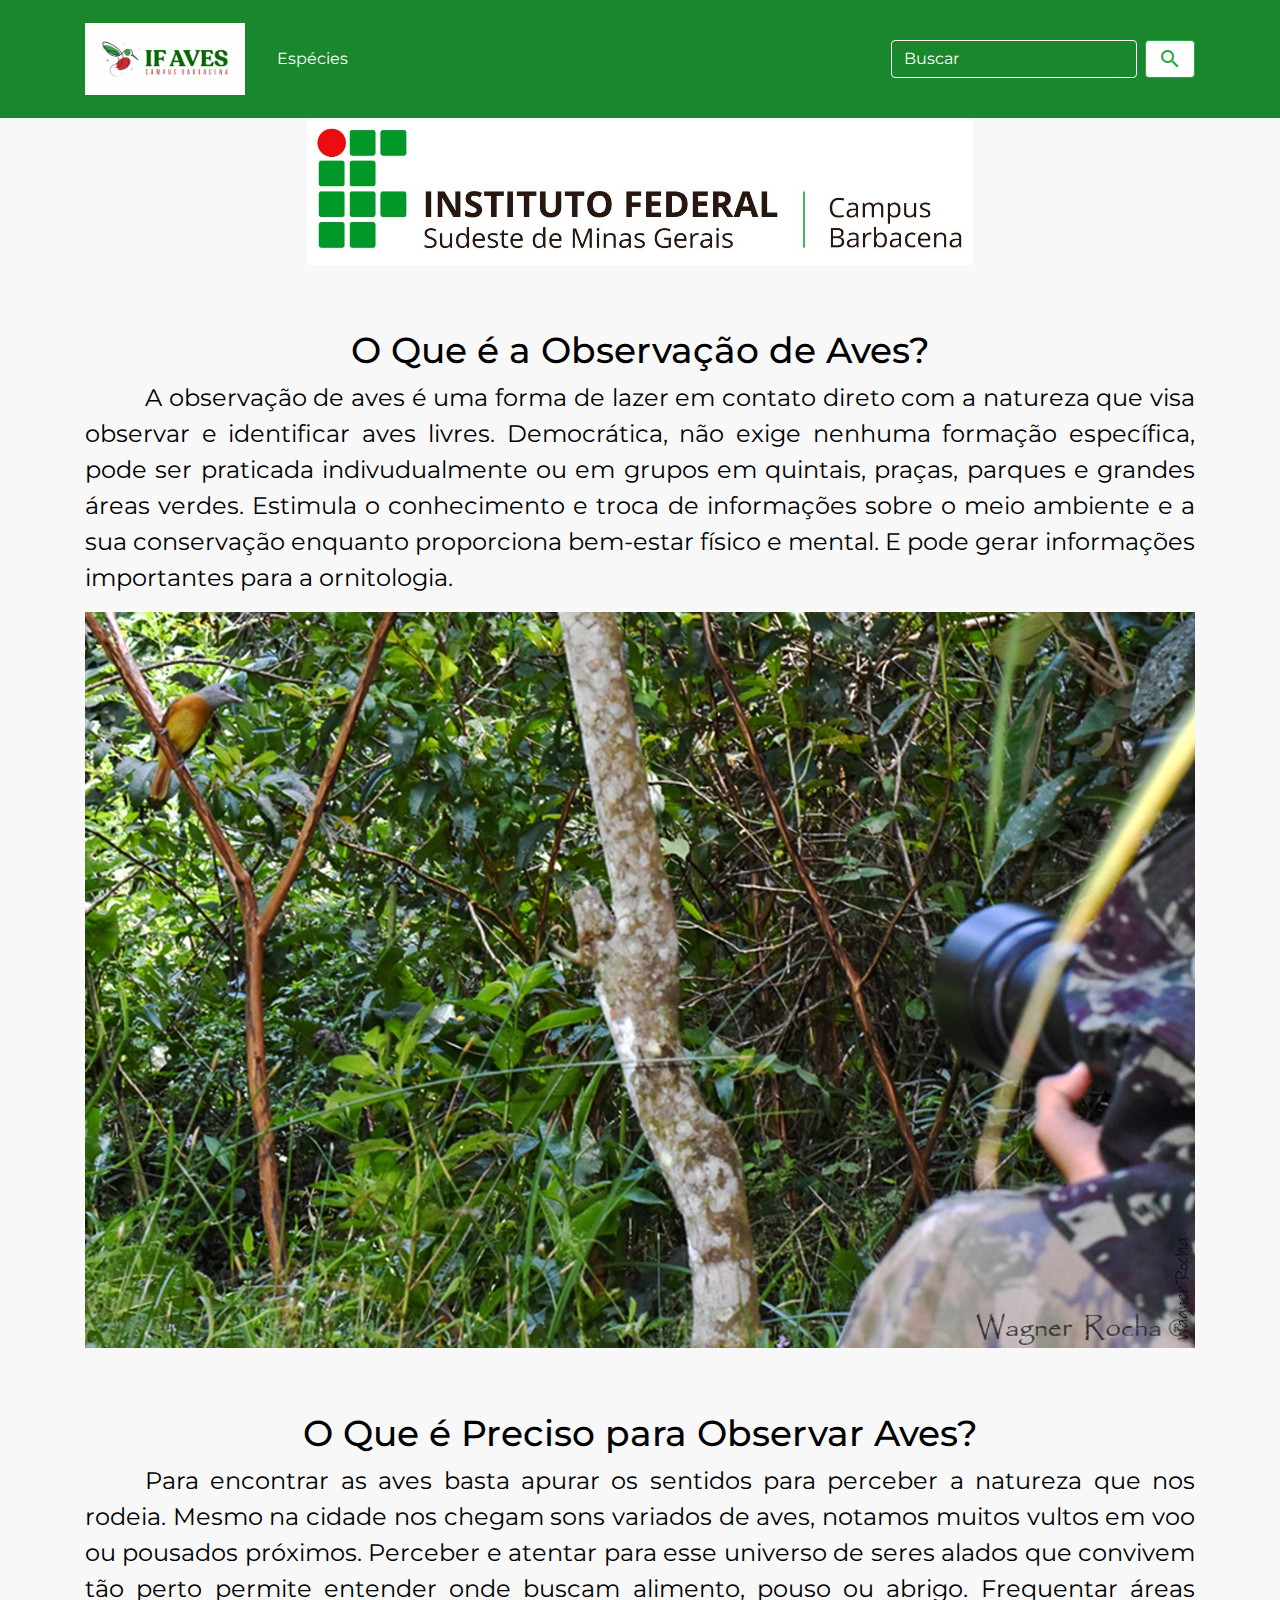
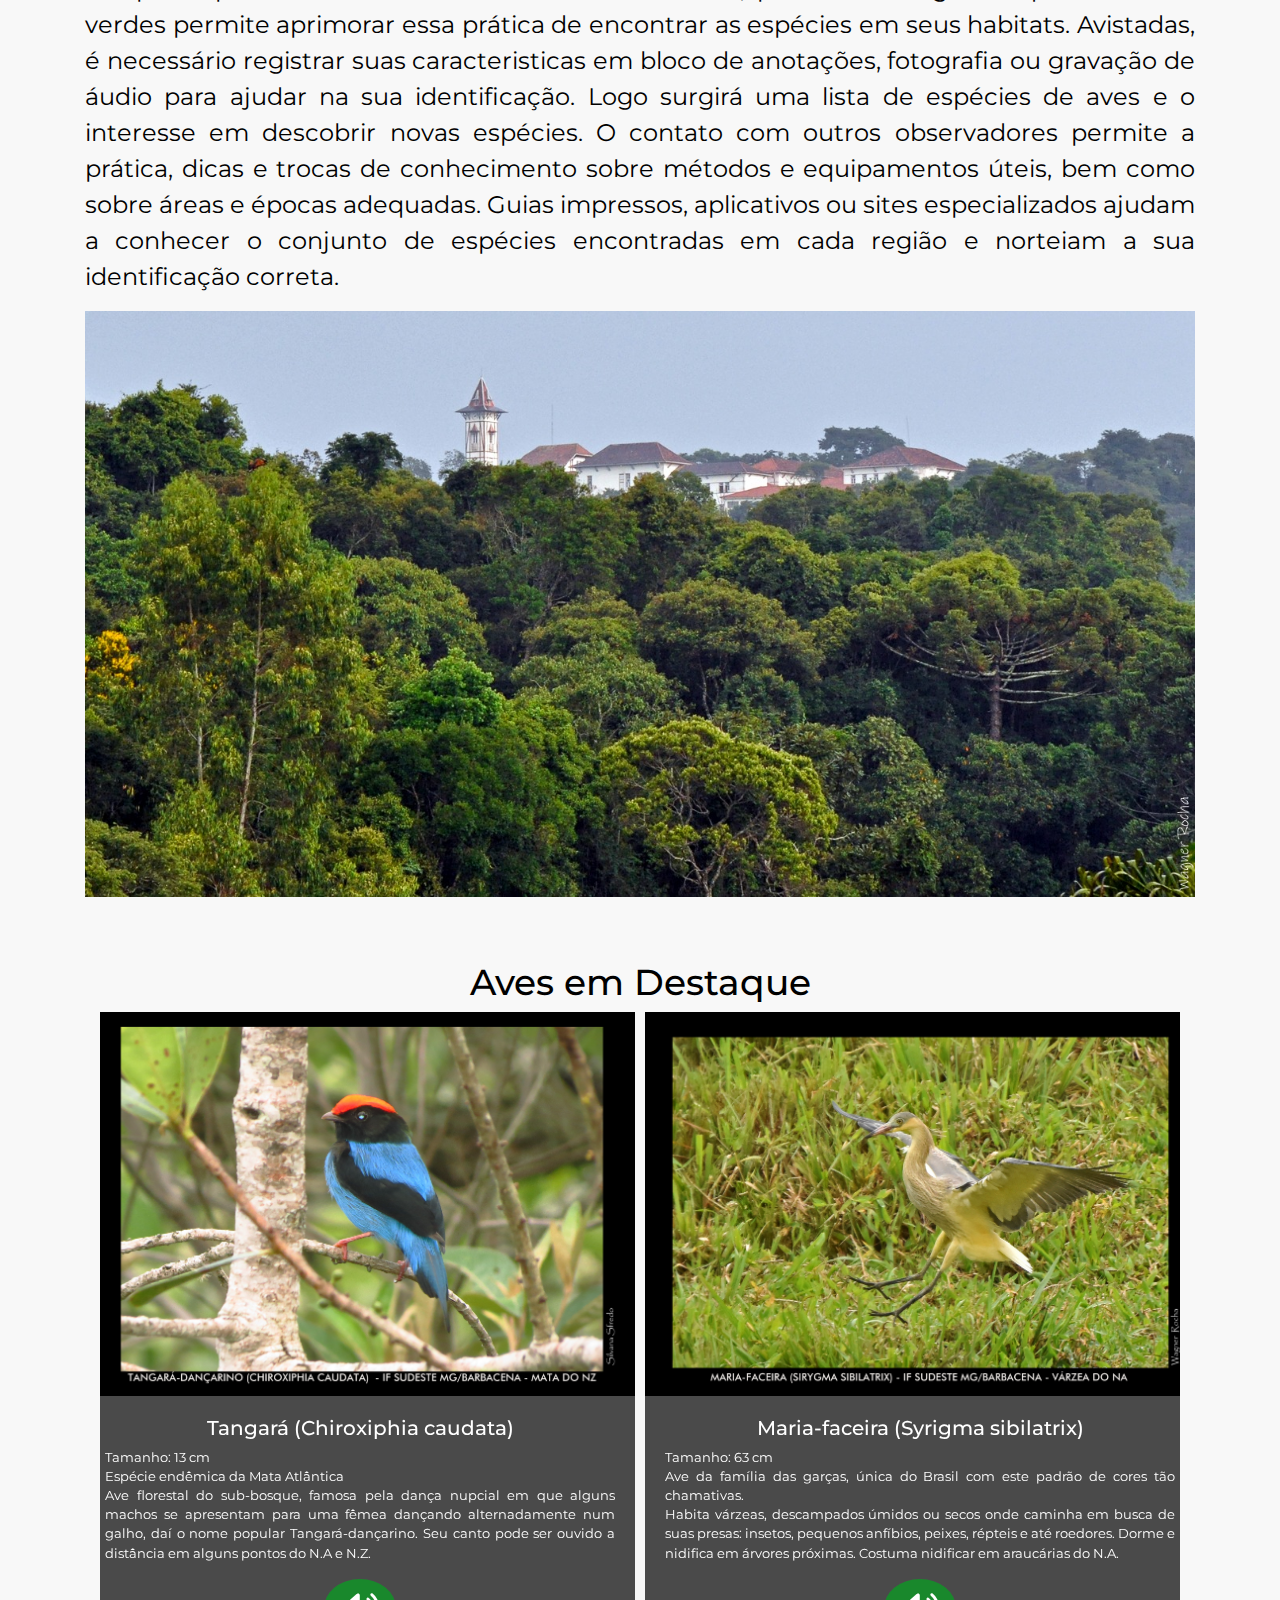
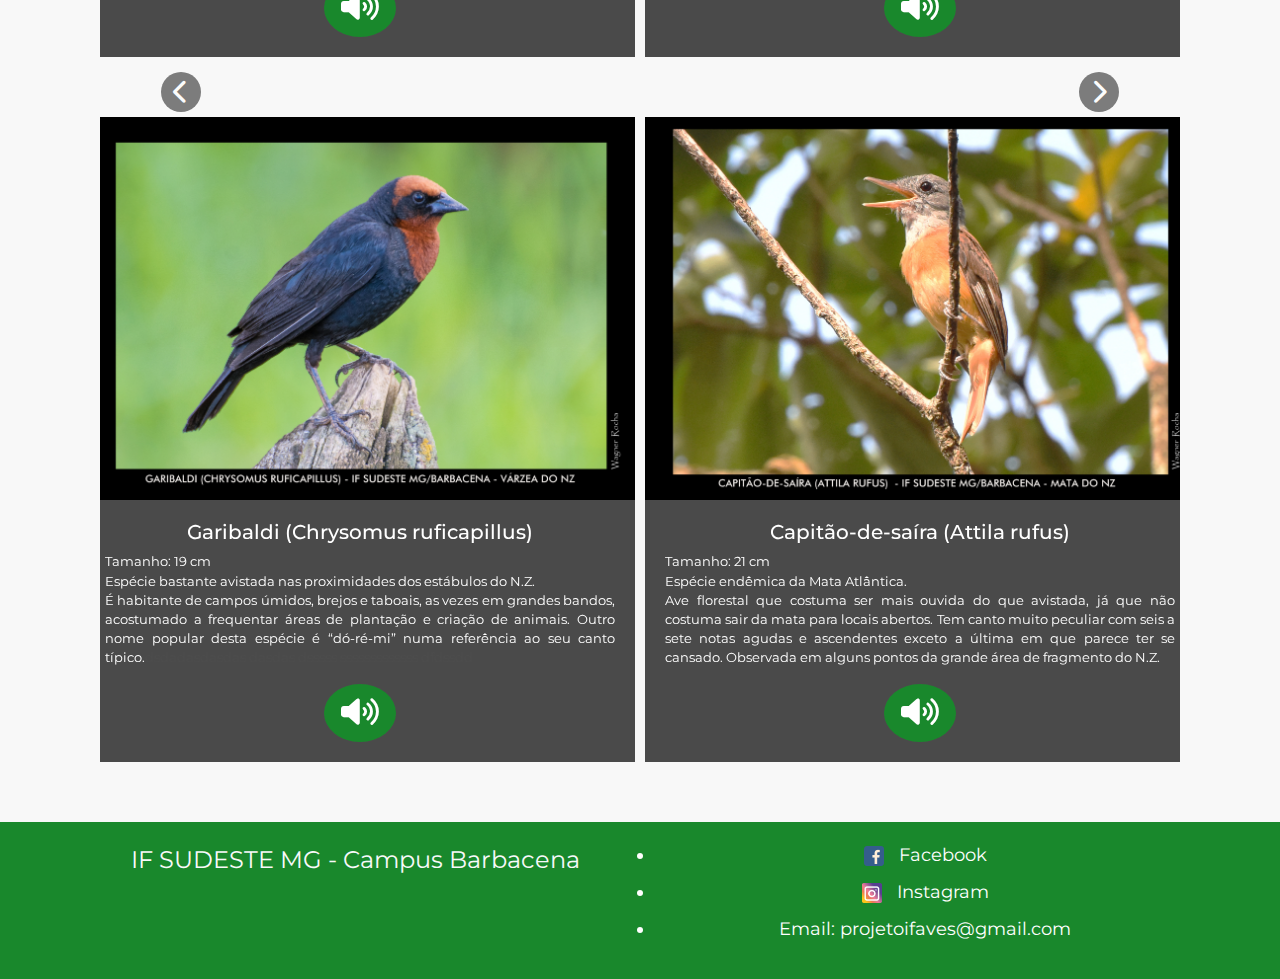
==== commit d83e6f75: "footer arrumado na responsividade, além do QR-Code e do tópico de programação" ====
--- a/index.html
+++ b/index.html
@@ -664,7 +664,7 @@
     <div class="container">
       <div class="row">
         <div class="col-lg-6 text-center text-lg-start">
-          <p class="text-light">IF SUDESTE MG - Campus Barbacena</p>
+          <p class="text-light campus-info fs-5">IF SUDESTE MG - Campus Barbacena</p>
         </div>
         <div class="col-lg-6 text-center text-lg-end">
           <ul class="contact-list">
--- a/style/style.css
+++ b/style/style.css
@@ -6,7 +6,44 @@
 }
 
 body {
-min-width: 300px;
+font-family: "Montserrat", sans-serif;
+background-color: #f8f8f8;
+color: #333;
+}
+
+/* Cabeçalho */
+header {
+background-color: #19882c;
+color: white;
+padding: 10px 0;
+}
+
+.navbar {
+background-color: transparent !important;
+}
+
+.navbar-brand img {
+max-width: 100%;
+height: auto;
+}
+
+
+.nav-link {
+color: white !important;
+}
+
+.nav-link:hover {
+text-decoration: underline !important;
+}
+
+.form-control {
+background-color: transparent;
+border: 1px solid white;
+color: white;
+}
+
+.form-control::placeholder {
+color: white;
 }
 
 .links-info:hover,
@@ -52,6 +89,7 @@
 font-family: "Montserrat", sans-serif;
 color: black;
 text-align: justify;
+text-indent: 60px;
 }
 
 .custom-text {
@@ -133,20 +171,8 @@
 /* Estilizando o footer */
 .footer {
 background-color: #19882c;
-color: #fff;
+color: white;
 padding: 20px 0;
-}
-
-/* Estilizando o texto do footer */
-.footer p {
-font-size: 24px;
-margin: 0;
-}
-
-/* Estilizando a lista de contatos */
-.contact-list {
-list-style: none;
-padding: 0;
 }
 
 .contact-list li {
@@ -155,7 +181,7 @@
 }
 
 .contact-list a {
-color: #fff;
+color: white;
 text-decoration: none;
 }
 
@@ -164,11 +190,15 @@
 }
 
 .contact-list img {
-width: 20px; /* Ajuste o tamanho da imagem conforme necessário */
+width: 20px;
 height: 20px;
-margin-right: 10px; /* Adiciona um espaço entre a imagem e o texto do contato */
-}
-  
+margin-right: 10px;
+}
+
+.campus-info {
+font-size: 24px; 
+}
+
 .imagens-passaros {
 margin: 0;
 padding: 0;
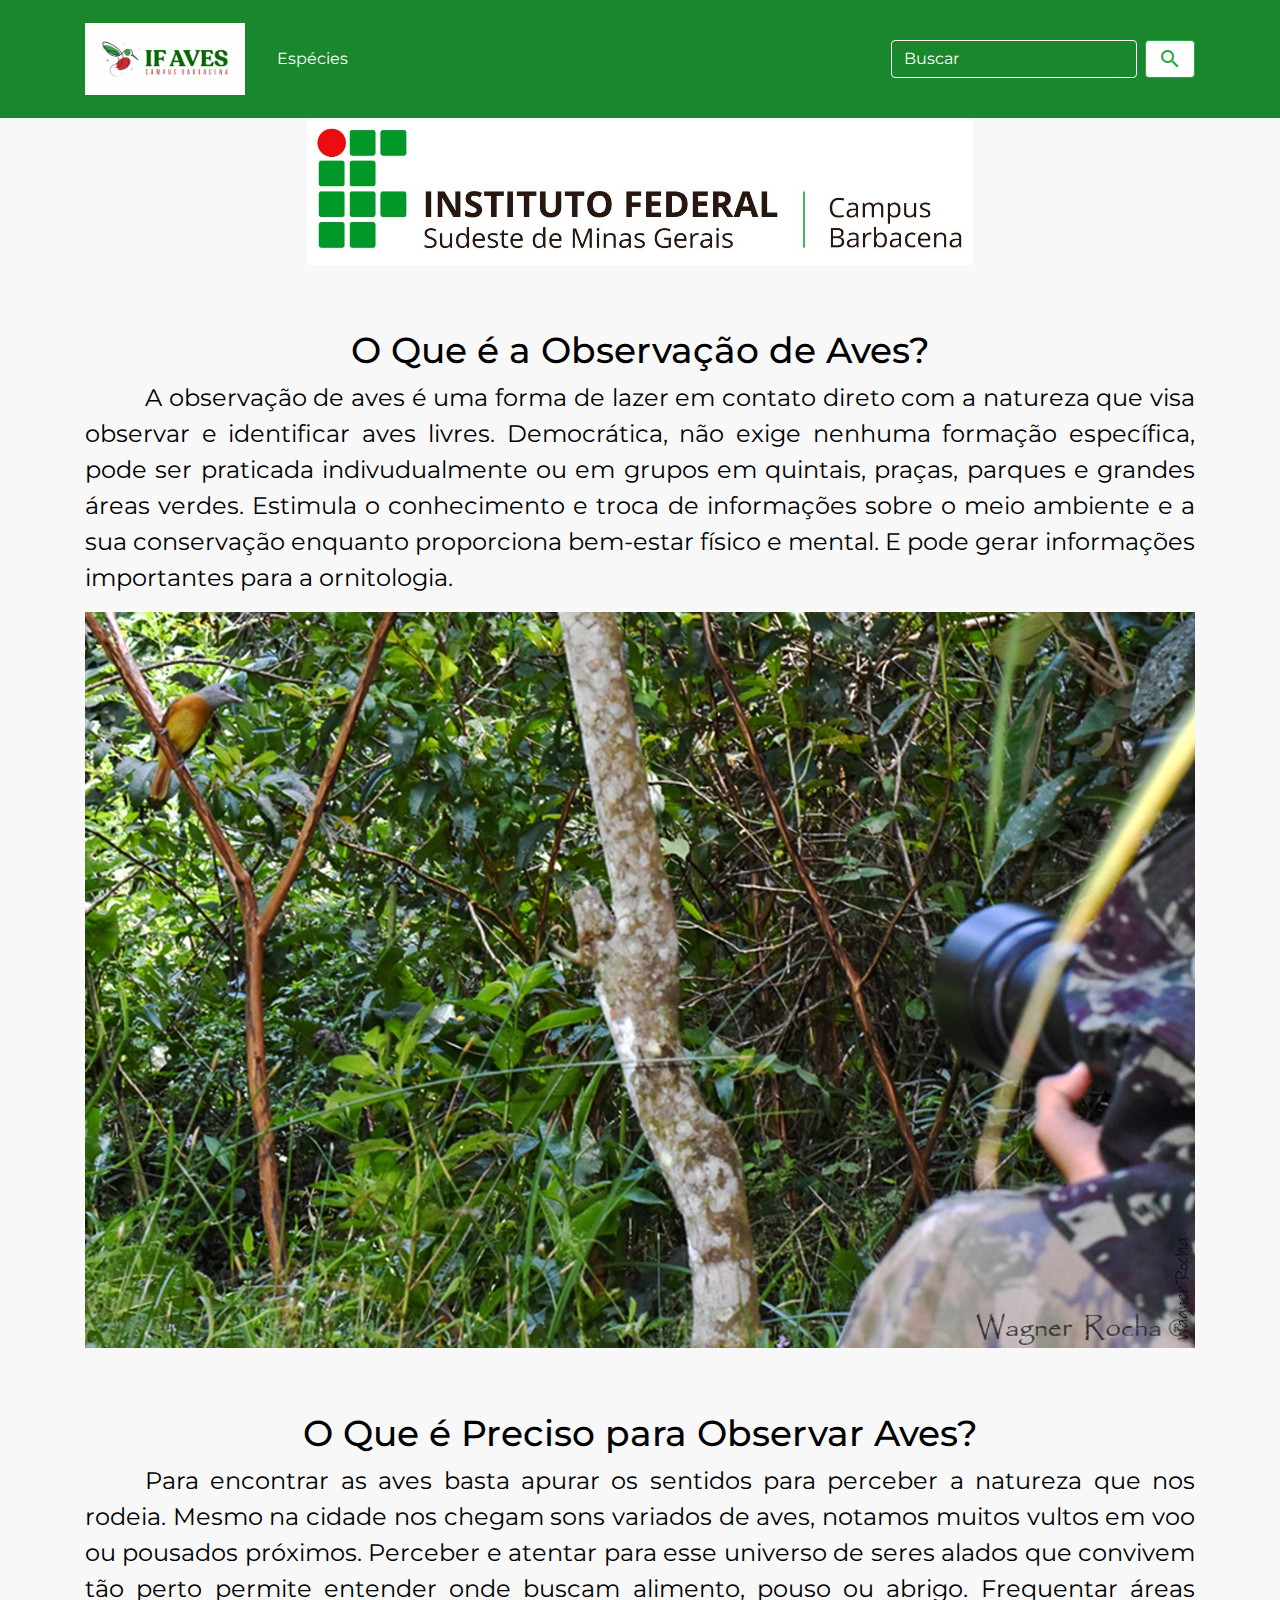
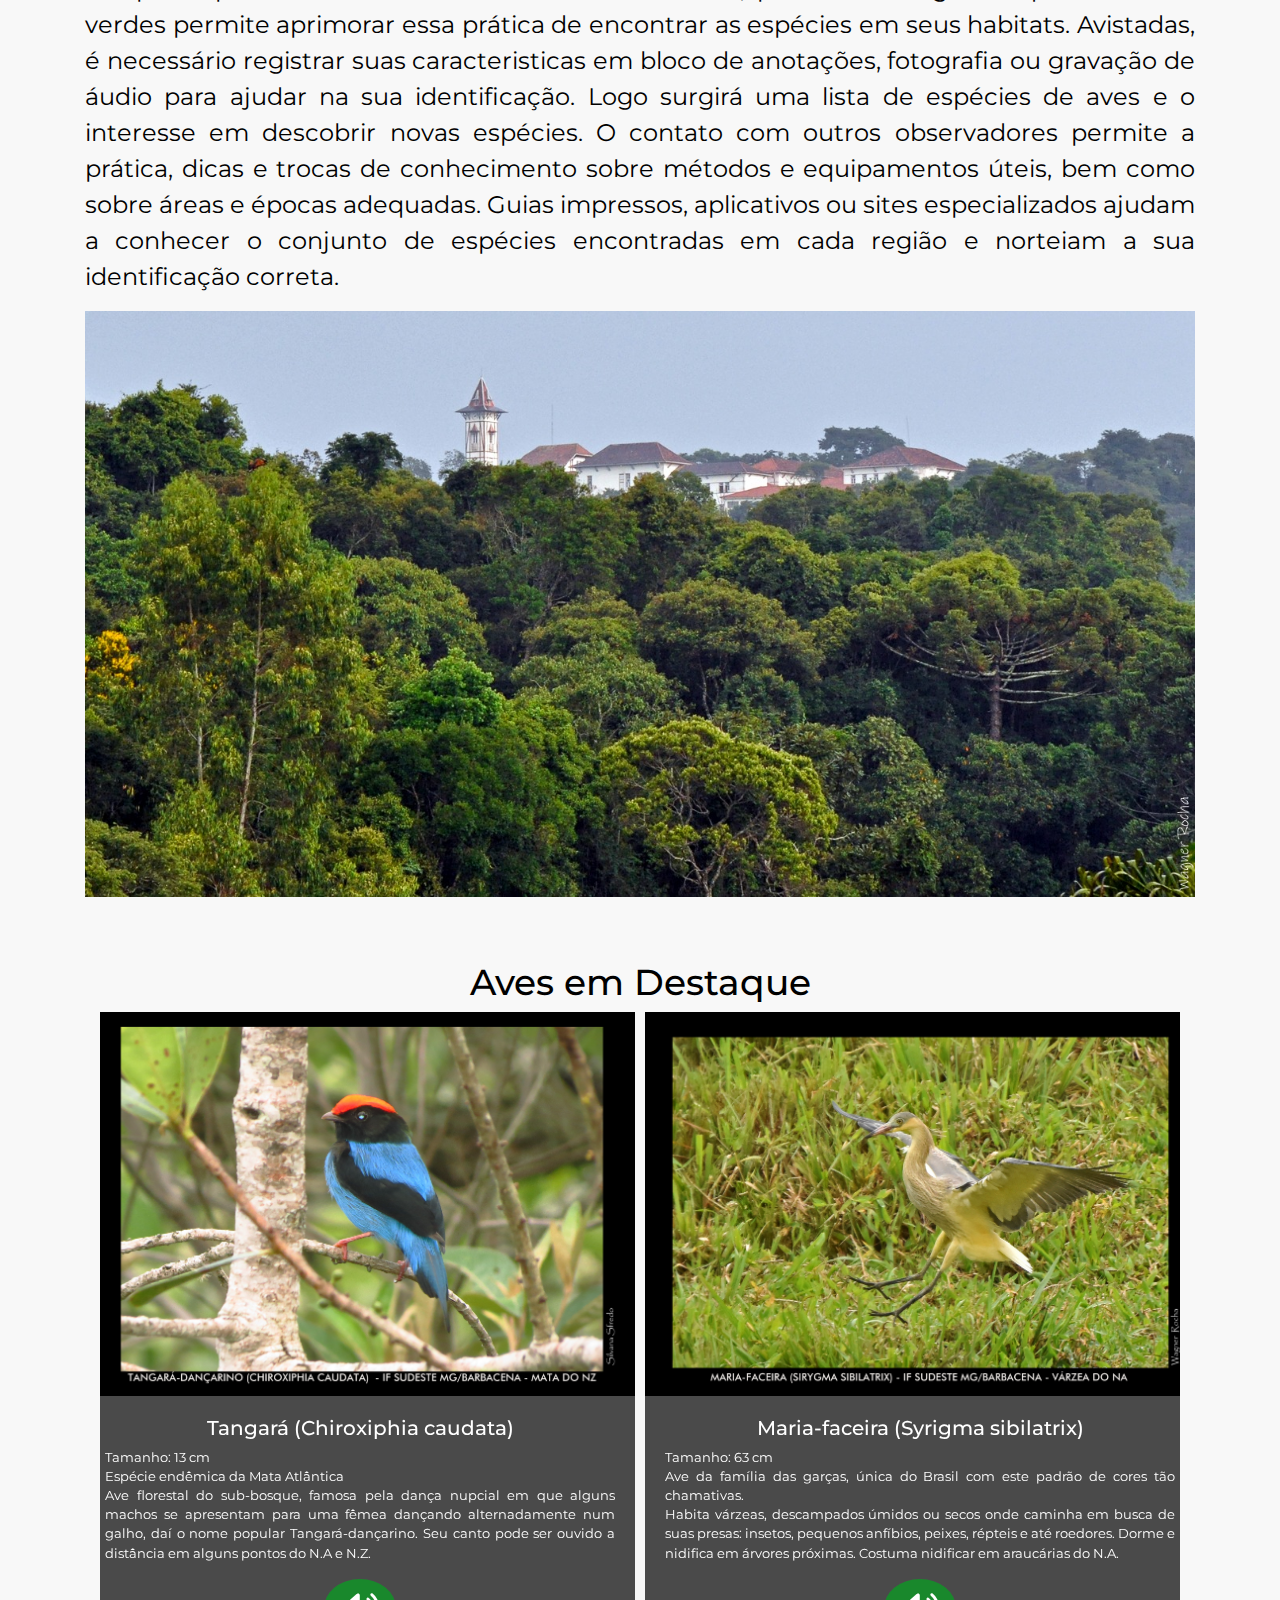
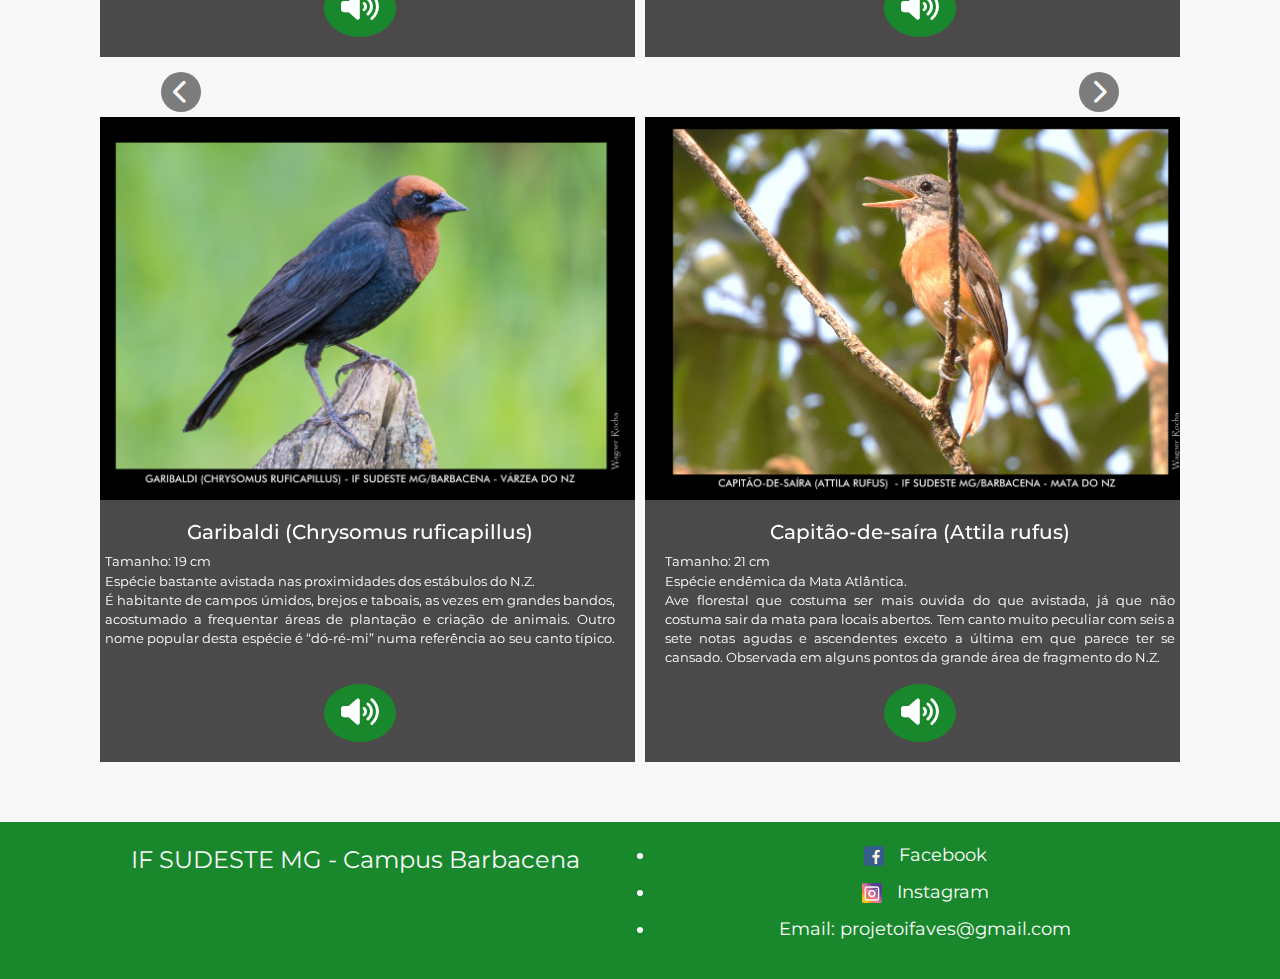
==== commit 43a7b4b9: "textos alinhados com as fotos" ====
--- a/index.html
+++ b/index.html
@@ -108,7 +108,8 @@
                         <p class="small with-line-break">
                           <span style="display: block;">Tamanho: 63 cm</span> 
                           <span style="display: block;">Ave da família das garças, única do Brasil com este padrão de cores tão chamativas.</span>
-                          Habita várzeas, descampados úmidos ou secos onde caminha em busca de suas presas: insetos, pequenos anfíbios, peixes, répteis e até roedores. Dorme e nidifica em árvores próximas. Costuma nidificar em araucárias do N.A.
+                          Habita várzeas, descampados úmidos ou secos onde caminha em busca de suas presas: insetos, pequenos anfíbios, peixes, 
+                          répteis e até roedores. Dorme e nidifica em árvores próximas. Costuma nidificar em araucárias do N.A.
                         </p>
                         <div class="text-center"> <!-- Div para centralizar o botão -->
                           <button class="btn-success rounded-circle btn-custom-icon mt-3 play-music" data-audio="Sons_passaros/02. MARIA-FACEIRA.mp3">
@@ -128,8 +129,9 @@
                         <p class="small with-line-break">
                           <span style="display: block;">Tamanho: 19 cm</span> 
                           <span style="display: block;">Espécie bastante avistada nas proximidades dos estábulos do N.Z.</span>
-                          É habitante de campos úmidos, brejos e taboais, as vezes em grandes bandos, acostumado a frequentar áreas de plantação e criação de animais.
-                          Outro nome popular desta espécie é “dó-ré-mi” numa referência ao seu canto típico.<span class="invisivel">dsdadasdasdas dasdas dsssss sssssssssssss dfdssdd</span>
+                          É habitante de campos úmidos, brejos e taboais, as vezes em grandes bandos, acostumado a frequentar áreas 
+                          de plantação e criação de animais. Outro nome popular desta espécie é “dó-ré-mi” numa referência ao seu canto típico.
+                          <span class="invisivel">dsdadasdasdas dasdas dsssss sssssssssssss dfdssdd</span>
                         </p>
                         <div class="text-center"> <!-- Div para centralizar o botão -->
                           <button class="btn-success rounded-circle btn-custom-icon mt-3 play-music" data-audio="Sons_passaros/03. GARIBALDI.mp3">
@@ -149,7 +151,8 @@
                         <p class="small with-line-break">
                           <span style="display: block;">Tamanho: 21 cm</span> 
                           <span style="display: block;">Espécie endêmica da Mata Atlântica.</span>
-                          Ave florestal que costuma ser mais ouvida do que avistada, já que não costuma sair da mata para locais abertos. Tem canto muito peculiar com seis a sete notas agudas e ascendentes exceto a última em que parece ter se cansado.
+                          Ave florestal que costuma ser mais ouvida do que avistada, já que não costuma sair da mata para locais abertos. 
+                          Tem canto muito peculiar com seis a sete notas agudas e ascendentes exceto a última em que parece ter se cansado.
                           Observada em alguns pontos da grande área de fragmento do N.Z.
                         </p>
                         <div class="text-center"> <!-- Div para centralizar o botão -->
@@ -176,6 +179,8 @@
                           <span style="display: block;">Esta águia tropical é uma grande ave de rapina estritamente florestal que habita grandes fragmentos de mata pouco alterados.</span>
                           Caça mamíferos, répteis e aves.Observada em voos solitários sobre as matas do N.A. e N.Z, mais raramente em poleiros de caça. 
                           O único ninho já observado fica num ponto de mata densa do IF Sudeste Barbacena.
+                          <span class="invisivel">dsdadasdasdas dasdas dsssss sssssssssssss dfdssdd fdfdfdafaf dsdasd dsad dsads ds asdasdsdd
+                          </span>
                         </p>
                         <div class="text-center"> <!-- Div para centralizar o botão -->
                           <button class="btn-success rounded-circle btn-custom-icon mt-3 play-music" data-audio="Sons_passaros/05. GAVIAO-PEGA-MACACO.mp3">
@@ -241,6 +246,8 @@
                           Geralmente é visto em bandos no chão ou em poleiros baixos como cercas e arbustos. Voa de forma desajeitada. 
                           Grande predador de gafanhotos, percevejos, lagartas (ajuda no controle dessas espécies em plantações) além de 
                           lagartixas e pequenos roedores. Fotografia em plantação de repolhos do N.A.
+                          <span class="invisivel">dsdadasdasdas dasdas dsssss sssssssssssss dfdssdd 
+                          </span>
                         </p>
                         <div class="text-center"> <!-- Div para centralizar o botão -->
                           <button class="btn-success rounded-circle btn-custom-icon mt-3 play-music" data-audio="Sons_passaros/08. ANU-PRETO.mp3">
@@ -288,7 +295,8 @@
                           <span style="display: block;">Tamanho: 9 cm.</span> 
                           <span style="display: block;">Ave minúscula, de canto agudo e acelerado, comum na vegetação das bordas de matas e capoeiras da região, as vezes até em arbustos de jardins.</span>
                           Muito inquieta, está sempre pulando entre a folhagem enquanto caça pequenos insetos e frutinhas.
-                          Fotografia na área do pomar do N.A.<span class="invisivel">dsdadasdasdas dasdas dsssss sssssssssssss dfdssdd </span> 
+                          Fotografia na área do pomar do N.A.
+                          <span class="invisivel">dsdadasdasdas dasdas dsssss sssssssssssss dfdssdd dfafds sdadas asd sadas asdasda sdas asdasd asd asdasd</span> 
                         </p>
                         <div class="text-center"> <!-- Div para centralizar o botão -->
                           <button class="btn-success rounded-circle btn-custom-icon mt-3 play-music" data-audio="Sons_passaros/10. TEQUE-TEQUE.mp3">
@@ -310,7 +318,8 @@
                           <span style="display: block;">Ave de rapina pouco observada em Barbacena, habita áreas bem arborizadas.</span>
                           Hábil caçador, captura em voo morcegos, aves e insetos além de pequenos roedores e  lagartos que caça no solo.
                           Costuma ficar muito tempo em poleiros bem altos como árvores mortas e postes a espreita de sua caça. 
-                          Fotografada na área da grande área florestada do N.Z.<span class="invisivel">dsdadasdasdas dasdas dsssss sssssssssssss dfdssdd ds fdfdf fdsffse fdfsdfsf fs</span>
+                          Fotografada na área da grande área florestada do N.Z.
+                          <span class="invisivel">dsdadasdasdas dasdas dsssss sssssssssssss dfdssdd ds fdfdf fdsffse fdfsdfsf fs dsdas dsada dsadasd dasdasd dsadsd sdaddsad</span>
                         </p>
                         <div class="text-center"> <!-- Div para centralizar o botão -->
                           <button class="btn-success rounded-circle btn-custom-icon mt-3 play-music" data-audio="Sons_passaros/11. FALCAO-CAURE.mp3">
@@ -403,7 +412,7 @@
                           <span style="display: block;">Pequena ave florestal, prefere o interior de matas a áreas abertas.</span>
                           No campus, pode ser observada em áreas com essas características nas matas do N.A e N.Z.O nome é oriundo
                           do formato do bico da ave, que é curvado para cima e usado para extrair insetos, larvas e pequenos animais dos troncos das árvores.
-                          <span class="invisivel">dsdadasdasdas dasdas dsssss sssssssssssss dfdssdd </span>
+                          <span class="invisivel">dsdadasdasdas dasdas dsssss sssssssssssss dfdssdd dsdas dasda dsadad dasdasdd</span>
                         </p>
                         <div class="text-center"> <!-- Div para centralizar o botão -->
                           <button class="btn-success rounded-circle btn-custom-icon mt-3 play-music" data-audio="Sons_passaros/15. BICO-VIRADO-CARIJO.mp3">
@@ -453,6 +462,8 @@
                           A espécie foi registrada em 2016 na área do IF a partir da confirmação da sua vocalização, sendo um dos primeiros registros
                           na bacia do Rio Grande em MG. Muito escasso, de comportamento extremamente arredio, pode ser ouvido sem que se consiga
                           um avistamento. Dificilmente abandona a vegetação de brejo em que vive e parece se deslocar sempre pelo chão, evitando o voo.
+                          <span class="invisivel">dsdadasdasdas dasdas dsssss sssssssssssss dfdssdd fdfdfdafaf dsdasd dsad dsads ds asdasdsdd
+                          </span>
                         </p>
                         <div class="text-center"> <!-- Div para centralizar o botão -->
                           <button class="btn-success rounded-circle btn-custom-icon mt-3 play-music" data-audio="Sons_passaros/17. MACUQUINHO-DA-VARZEA.mp3">
@@ -497,7 +508,7 @@
                           <span style="display: block;">Tamanho: 45 cm.</span> 
                           <span style="display: block;">Podem ser vistos em bandos e às vezes solitários por todo o campus, porém é mais comum próximo às áreas de mata.</span>
                           Diferencia-se do tucano mais conhecido, o Tucanuçu (Ramphastos toco), pela cor esverdeada do bico, tamanho menor do bico e
-                          cores do peito. <span class="invisivel">dsdadasdasdas dasdas dsssss sssssssssssss dfdssdd </span>
+                          cores do peito. <span class="invisivel">dsdadasdasdas dasdas dsssss sssssssssssss dfdssdd dsad dsadasd sdaadasd sdsadas dsad dsadasdds adsdas</span>
                         </p>
                         <div class="text-center"> <!-- Div para centralizar o botão -->
                           <button class="btn-success rounded-circle btn-custom-icon mt-3 play-music" data-audio="Sons_passaros/19. TUCANO-DE-BICO-VERDE.mp3">
@@ -592,6 +603,8 @@
                           É percebida em geral pela sua movimentação constante entre a folhagem enquanto investiga de forma 
                           irrequieta folhas e galhos, até dependurando-se, na busca de alimentos.
                           Fotografado no interior da área florestada do NA.
+                          <span class="invisivel">dsdadasdasdas dasdas dsssss sssssssssssss dsad dasddad dsadasd dsadad
+                          </span>
                         </p>
                         <div class="text-center"> <!-- Div para centralizar o botão -->
                           <button class="btn-success rounded-circle btn-custom-icon mt-3 play-music" data-audio="Sons_passaros/23 Vite-vite-de-olho-cinza.mp3">
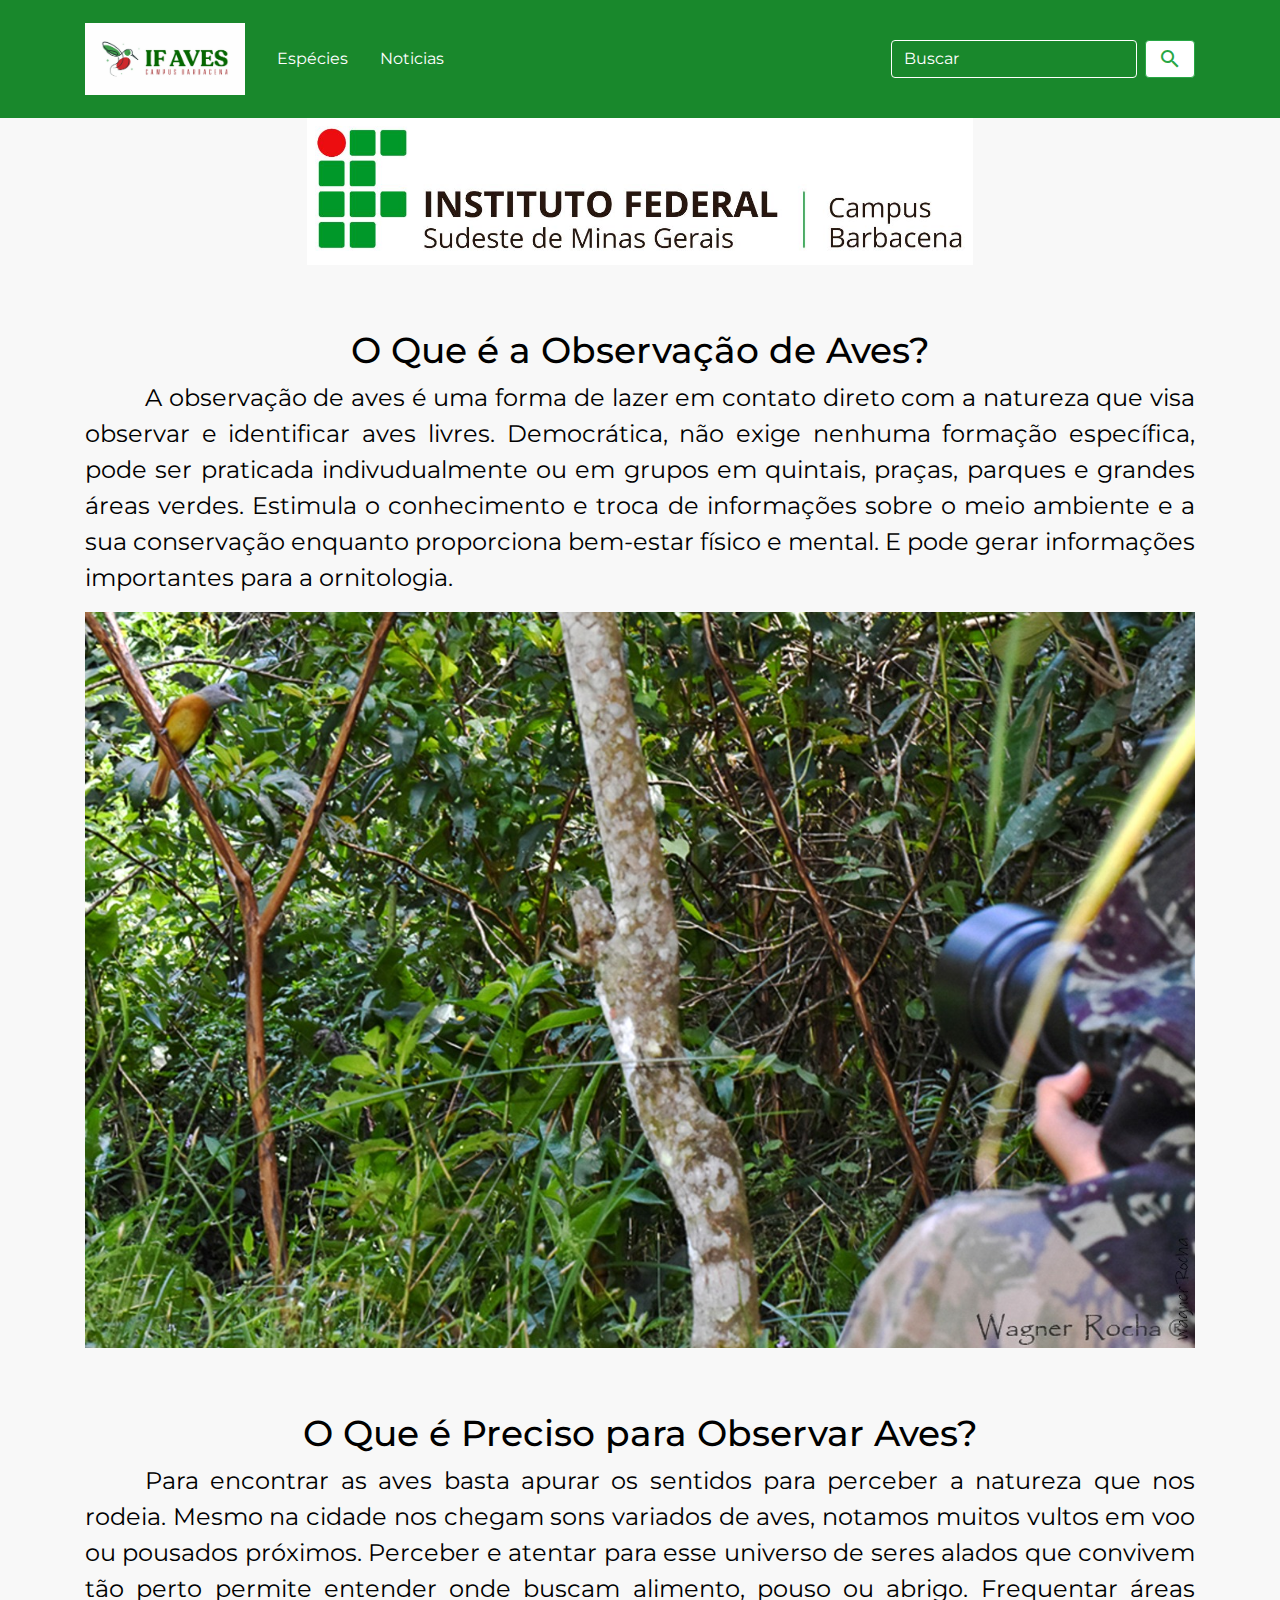
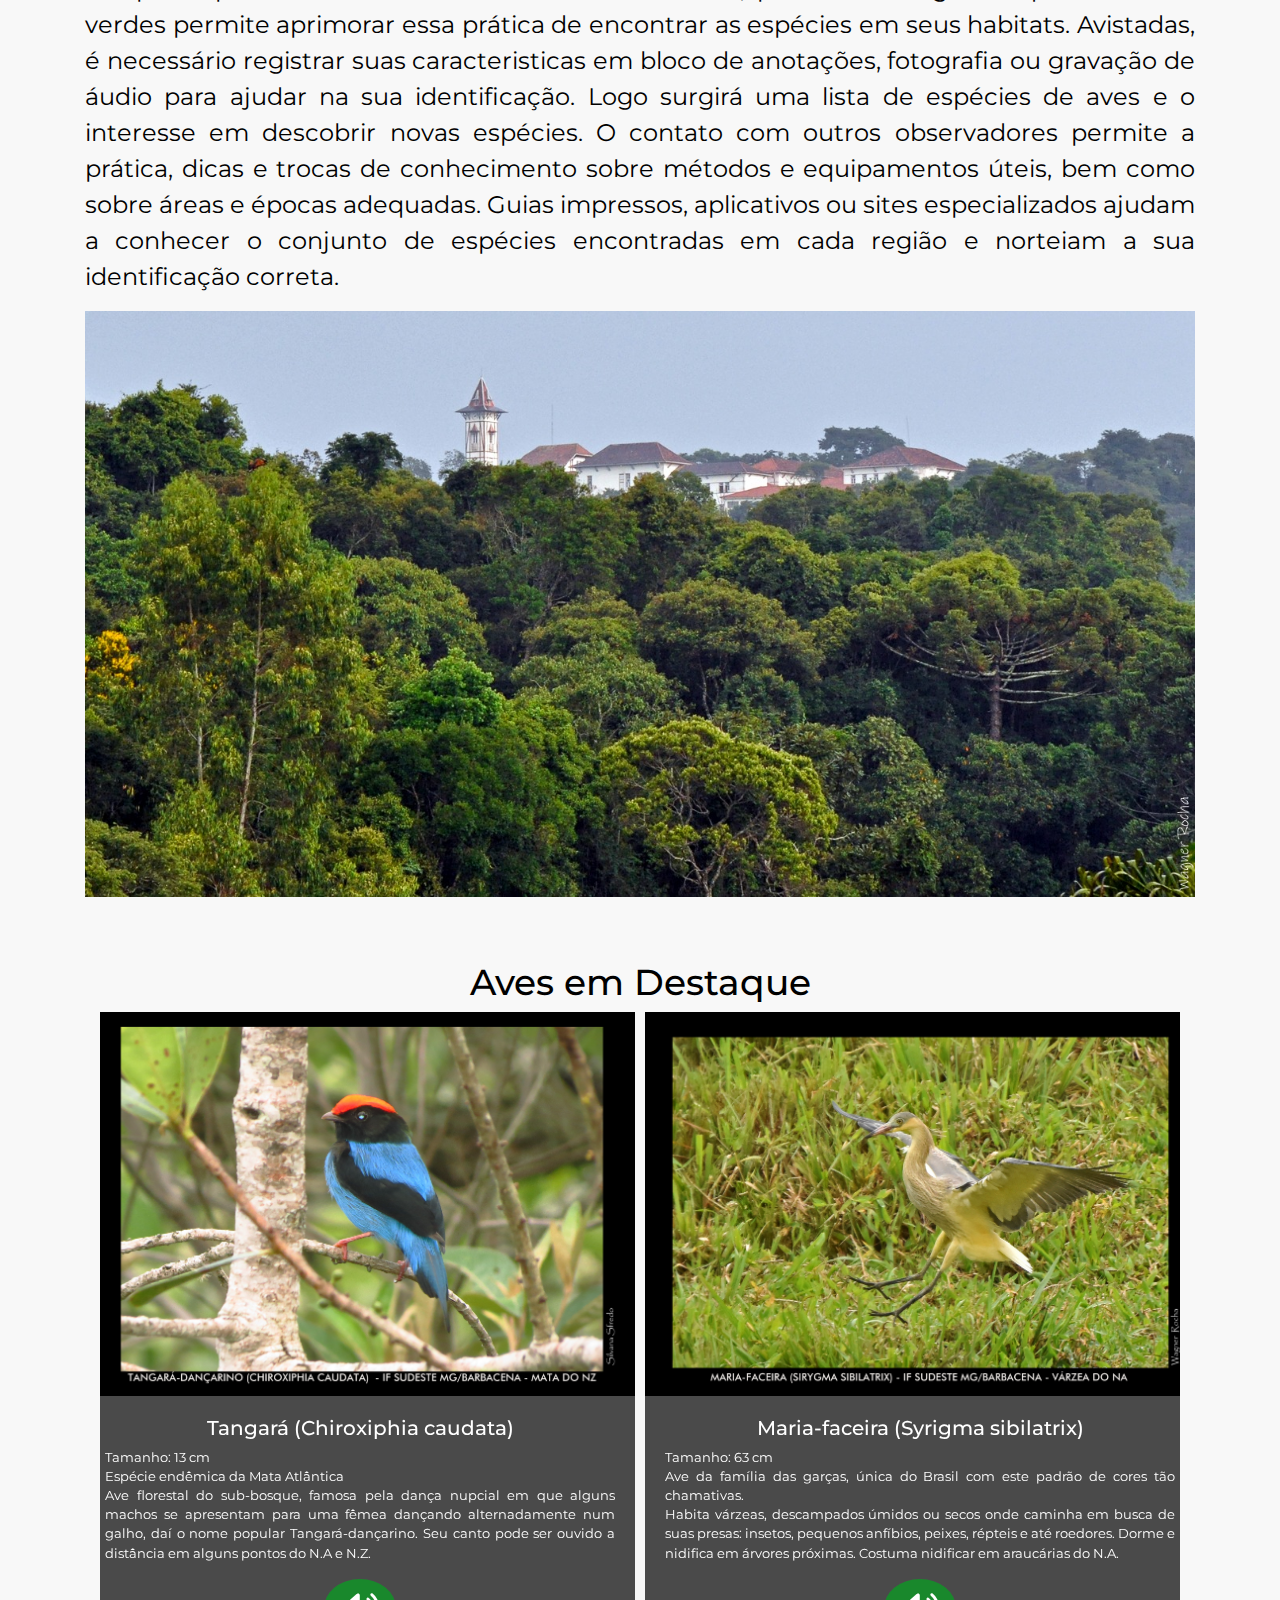
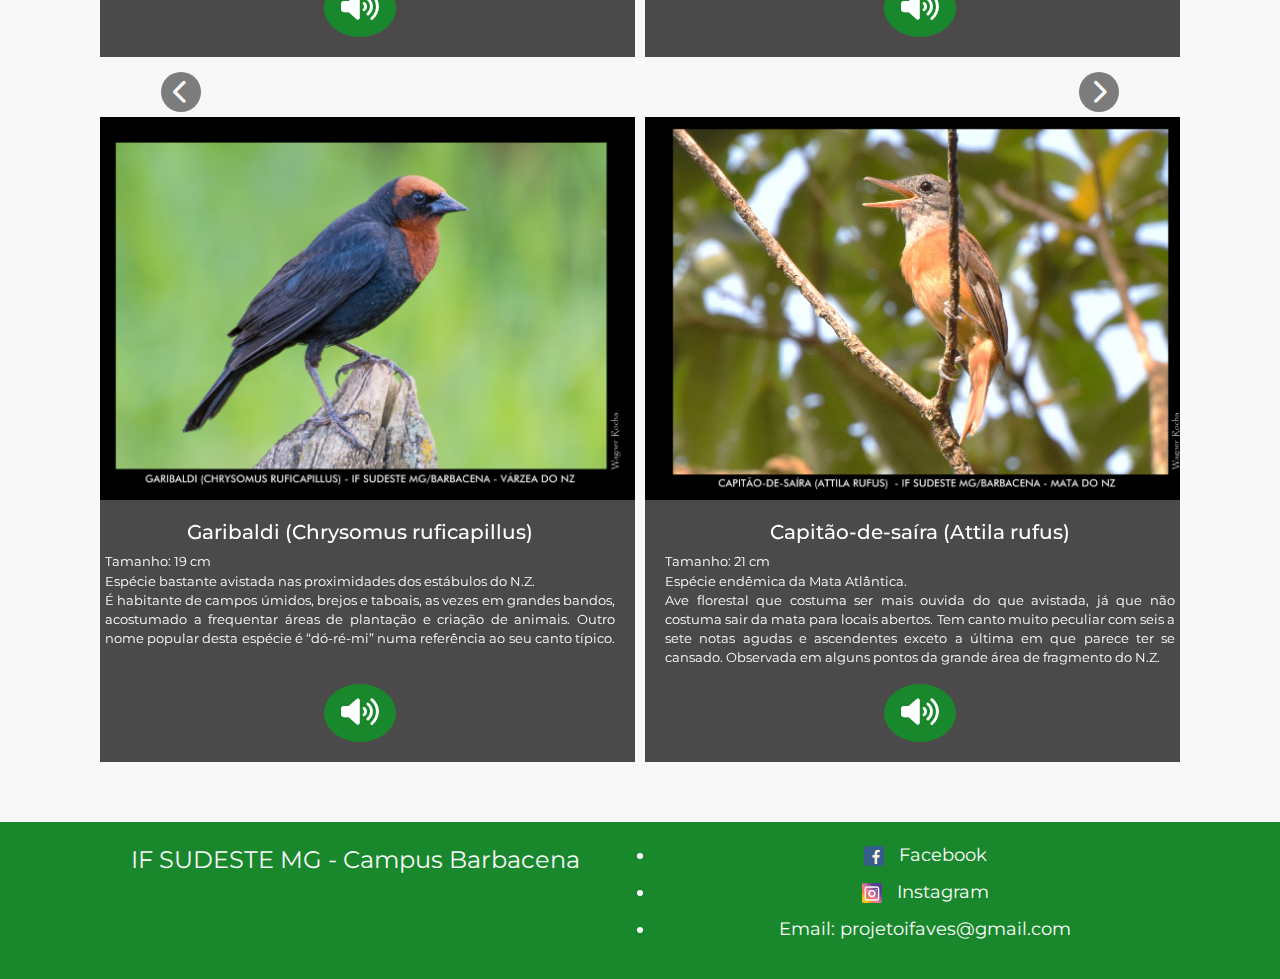
==== commit 3548e28b: "responsividade do cabeçalho na aba de noticias arrumada, e adicionada duas noticias" ====
--- a/index.html
+++ b/index.html
@@ -21,6 +21,7 @@
             <img src="Imagens/Logo_IFAVES_Horizontal.jpeg" alt="Logo" width="160" height="70">
         </a>
         <a class="nav-link text-white" href="./especies.html">Espécies</a>
+        <a class="nav-link text-white" href="./noticias.html">Noticias</a>
         <ul class="navbar-nav ml-auto">
           <li class="nav-item">
             <form class="d-flex" role="search" onsubmit="return search()">
